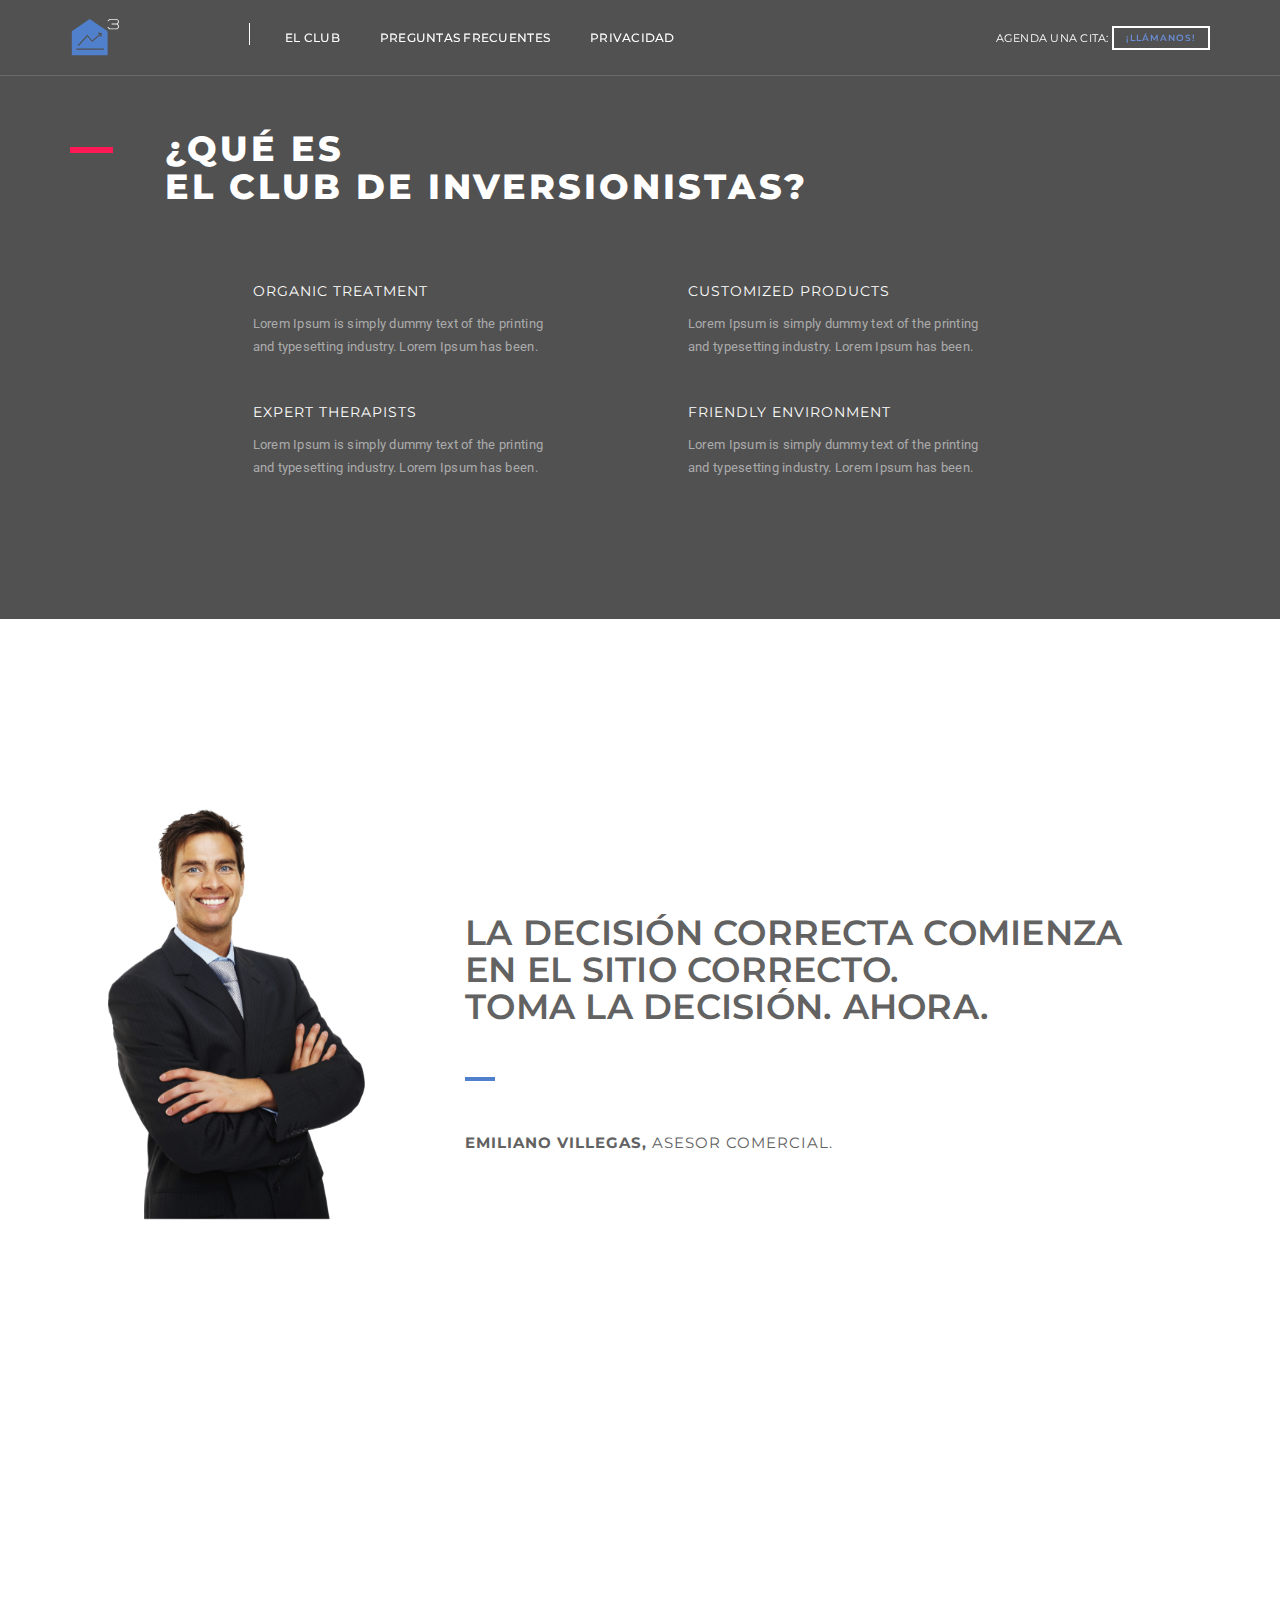
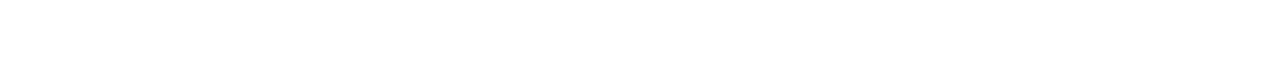
==== club/index.html @ 65cd44a8 "/club" ====
<!doctype html>
<html class="no-js" lang="es">
    <head>
        <!-- title -->
        <title>Inversiones al Cubo</title>
        <!-- description -->
        <meta name="description" content="">
        <!-- keywords -->
        <meta charset="utf-8">
        <meta name="author" content="guiberraMX">
        <meta name="viewport" content="width=device-width,initial-scale=1.0,maximum-scale=1" />
        <!-- favicon -->
        <link rel="shortcut icon" href="../images/favicon.png">
        <link rel="apple-touch-icon" href="../images/apple-touch-icon-57x57.png">
        <link rel="apple-touch-icon" sizes="72x72" href="../images/apple-touch-icon-72x72.png">
        <link rel="apple-touch-icon" sizes="114x114" href="../images/apple-touch-icon-114x114.png">
        <!-- animation -->
        <link rel="stylesheet" href="../css/animate.css" />
        <!-- bootstrap -->
        <link rel="stylesheet" href="../css/bootstrap.min.css" />
        <!-- et line icon --> 
        <link rel="stylesheet" href="../css/et-line-icons.css" />
        <!-- font-awesome icon -->
        <link rel="stylesheet" href="../css/font-awesome.min.css" />
        <!-- owl carousel -->
        <link rel="stylesheet" href="../css/owl.transitions.css" />
        <link rel="stylesheet" href="../css/owl.carousel.css" />
        <!-- magnific popup -->
        <link rel="stylesheet" href="../css/magnific-popup.css" />
        <!-- style -->
        <link rel="stylesheet" href="../css/style.css" />
        <!-- responsive css -->
        <link rel="stylesheet" href="../css/responsive.css" />
        <!--[if IE]>
            <script src="js/html5shiv.js"></script>
        <![endif]-->
    </head>
    <body  style="background-image:url('../images/restaurant-img7.jpg');">
        <!-- navigation -->
        <nav class="navbar no-margin-bottom alt-font">
            <div class="container navigation-menu">
                <div class="row">
                    <!-- Brand and toggle get grouped for better mobile display -->
                    <div class="col-lg-2 col-md-3 navbar-header">
                        <button type="button" class="navbar-toggle collapsed" data-toggle="collapse" data-target="#bs-example-navbar-collapse-1">
                            <span class="sr-only">Toggle navigation</span>
                            <span class="icon-bar"></span>
                            <span class="icon-bar"></span>
                            <span class="icon-bar"></span>
                        </button>
                        <a class="navbar-brand pix inner-link" href="#home"><img src="../images/icono.svg" width="33%" alt=""/></a>
                    </div>
                    <div class="col-lg-6 col-md-6 col-sm-9 collapse navbar-collapse" id="bs-example-navbar-collapse-1">
                        <ul class="nav navbar-nav">
                            
                            <li><a href="#menu" class="inner-link">El Club</a></li>
                            <li><a href="preguntas.html" class="inner-link">Preguntas frecuentes</a></li>
                            <li><a href="#chef" class="inner-link">Privacidad</a></li>
                           
                            
                        </ul>
                    </div>
                    <div class="col-lg-4 col-md-2 pull-right header-right text-right sm-display-none">
                        <span class="text-uppercase white-text text-small md-display-none">Agenda una cita:</span>
                        <a class="btn-small-white btn btn-very-small no-margin inner-link callme" href="#contact">¡Llámanos!</a>
                    </div>
                </div>
            </div>
        </nav>
        <!-- end navigation -->
        <!-- fix background image -->
         <section class="wow fadeIn fix-background fix-background-webkit" style="background-image:url('http://placehold.it/1920x1050');">
            <div class="opacity-full bg-dark-gray"></div>
            <div class="container position-relative">
                <div class="row">
                    <div class="col-md-12 col-sm-12 ">
                        <div class="slider-typography-option3">
                            <div class="col-md-1 no-padding">
                                <div class="bg-fast-pink separator-line-medium-thick no-margin-lr margin-thirty-five sm-margin-fifteen sm-no-margin-lr sm-no-margin-top"></div>
                            </div>
                            <div class="col-md-11 col-xs-12 no-padding">
                                <div class="clearfix margin-seven no-margin-top no-margin-lr"><span class="title-extra-large white-text font-weight-800 letter-spacing-3 alt-font text-uppercase xs-title-medium">¿Qué es <br>el club de inversionistas?</span></div>
                                <!-- why choose item -->
                                <div class="col-md-5 col-sm-6 col-xs-12 no-padding margin-five no-margin-lr white-text xs-margin-twenty-seven xs-no-margin-lr xs-no-margin-bottom xs-clear-both">
                                    <div class="col-md-2 col-sm-2 col-xs-3 no-padding-left margin-two no-margin-lr">
                                        <img src="images/spa-img22.png" alt=""/>
                                    </div>
                                    <div class="col-md-9 col-sm-9 col-xs-9 no-padding-right">
                                        <span class="text-medium alt-font text-uppercase margin-five no-margin-top no-margin-lr display-block letter-spacing-1">Organic Treatment</span>
                                        <p class="light-gray-text">Lorem Ipsum is simply dummy text of the printing and typesetting industry. Lorem Ipsum has been.</p>
                                    </div>
                                </div>
                                <!-- end why choose item -->
                                <!-- why choose item -->
                                <div class="col-md-5 col-sm-6 col-xs-12 no-padding margin-five no-margin-lr white-text xs-margin-nineteen xs-no-margin-lr xs-no-margin-bottom xs-clear-both">
                                    <div class="col-md-2 col-sm-2 col-xs-3 no-padding-left margin-two no-margin-lr">
                                        <img src="images/spa-img23.png" alt=""/>
                                    </div>
                                    <div class="col-md-9 col-sm-9 col-xs-9 no-padding-right">
                                        <span class="text-medium alt-font text-uppercase margin-five no-margin-top no-margin-lr display-block letter-spacing-1">Customized Products</span>
                                        <p class="light-gray-text">Lorem Ipsum is simply dummy text of the printing and typesetting industry. Lorem Ipsum has been.</p>
                                    </div>
                                </div>
                                <!-- end why choose item -->
                                <!-- why choose item -->
                                <div class="col-md-5 col-sm-6 col-xs-12 no-padding white-text xs-margin-nineteen xs-no-margin-lr xs-no-margin-bottom xs-clear-both">
                                    <div class="col-md-2 col-sm-2 col-xs-3 no-padding-left margin-two no-margin-lr">
                                        <img src="images/spa-img24.png" alt=""/>
                                    </div>
                                    <div class="col-md-9 col-sm-9 col-xs-9 no-padding-right">
                                        <span class="text-medium alt-font text-uppercase margin-five no-margin-top no-margin-lr display-block letter-spacing-1">Expert Therapists</span>
                                        <p class="light-gray-text">Lorem Ipsum is simply dummy text of the printing and typesetting industry. Lorem Ipsum has been.</p>
                                    </div>
                                </div>

                                <!-- end why choose item -->

                                <div class="col-md-5 col-sm-6 col-xs-12 no-padding white-text xs-clear-both xs-margin-nineteen xs-no-margin-lr xs-no-margin-bottom">
                                    <div class="col-md-2 col-sm-2 col-xs-3 no-padding-left margin-two no-margin-lr">
                                        <img src="images/spa-img25.png" alt=""/>
                                    </div>
                                    <div class="col-md-9 col-sm-9 col-xs-9 no-padding-right">
                                        <span class="text-medium alt-font text-uppercase margin-five no-margin-top no-margin-lr display-block letter-spacing-1">Friendly Environment</span>
                                        <p class="light-gray-text">Lorem Ipsum is simply dummy text of the printing and typesetting industry. Lorem Ipsum has been.</p>
                                    </div>
                                </div>
                                <!-- end why choose item -->
                            </div>
                        </div>
                    </div>
                </div>
            </div>
        </section>

<section id="about" >
            <div class="container sm-text-center">
                <!-- section title -->
              
                <!-- section title -->
                <!-- section text / image -->
                <div class="row margin-eight no-margin-lr">
                    <div class="col-md-4 col-sm-12"><img src="../images/dude.png" alt="" width="400px" /></div>
                    <div class="col-md-8 col-sm-12 margin-nineteen no-margin-lr sm-no-margin-bottom">
                        
                        <span class=" upp title-extra-large text-uppercase alt-font font-weight-600 display-block xs-title-medium">
                           La decisión correcta comienza <br>en el sitio correcto. <br>Toma la decisión. Ahora. 

                        </span>
                        <div class="separator-line-thick bg-deep-yellow no-margin-lr sm-margin-lr-auto sm-margin-seven"></div>
                        <span class="text-large text-uppercase display-block letter-spacing-1 margin-four no-margin-lr alt-font"><strong>Emiliano Villegas,</strong> Asesor Comercial.</span>
                        <p class="text-medium margin-fifteen no-margin-lr sm-width-100 sm-margin-seven xs-margin-seven xs-no-margin-lr">
                            
                        </p>
                      
                    </div>

                </div>
                <!-- end section text / image -->
            </div>
        </section>
        <!-- end about section -->

        <section class="wow fadeIn padding-twelve no-padding-lr">
            <div class="container xs-margin-nineteen xs-no-margin-lr">
                <div class="row">
                    <!-- counter item -->
                    <div class="col-md-3 col-sm-6 counter-style1 text-center border-right sm-margin-eleven sm-no-margin-lr sm-no-margin-top">
                        <span class="timer counter-number alt-font font-weight-500" data-to="780" data-speed="7000"></span>
                        <span class="text-small font-weight-200 letter-spacing-2 text-uppercase margin-one no-margin-lr display-block alt-font">Therapists</span>
                    </div>
                    <!-- end counter item -->
                    <!-- counter item -->
                    <div class="col-md-3 col-sm-6 counter-style1 text-center border-right sm-margin-eleven sm-no-margin-lr sm-no-margin-top sm-no-border">
                        <span class="timer counter-number alt-font font-weight-500" data-to="987" data-speed="7000"></span>
                        <span class="text-small font-weight-200 letter-spacing-2 text-uppercase margin-one no-margin-lr display-block alt-font">Procedures</span>
                    </div>
                    <!-- end counter item -->
                    <!-- counter item -->
                    <div class="col-md-3 col-sm-6 counter-style1 text-center border-right xs-margin-eleven xs-no-margin-lr xs-no-margin-top">
                        <span class="timer counter-number alt-font font-weight-500" data-to="350" data-speed="7000"></span>
                        <span class="text-small font-weight-200 letter-spacing-2 text-uppercase margin-one no-margin-lr display-block alt-font">Treatments</span>
                    </div>
                    <!-- end counter item -->
                    <!-- counter item -->
                    <div class="col-md-3 col-sm-6 counter-style1 text-center">
                        <span class="timer counter-number alt-font font-weight-500" data-to="166" data-speed="7000"></span>
                        <span class="text-small font-weight-200 letter-spacing-2 text-uppercase margin-one no-margin-lr display-block alt-font">Clients</span>
                    </div>
                    <!-- end counter item -->
                </div>
            </div>
        </section>

        <!-- footer -->
        <footer class="wow fadeIn cover-background" style="background: #1b1c1c;">
            <div class="opacity-light bg-dark-blue"></div>
            
            <!-- footer logo -->
            <div class="footer-bottom no-padding position-relative"  >
                <div class="container">
                    <div class="row border-top border-transperent-white-light padding-four no-padding-lr xs-padding-twenty-three xs-no-padding-lr">
                        <div class="col-md-12 col-sm-12 text-center margin-one no-margin-top no-margin-lr">
                            <a class="inner-link" href="#home"><img src="../images/icono.svg" alt="" width="100px" ></a>
                        </div>
                        <div class="col-md-12 col-sm-12 text-center">
                            <span class="text-small text-uppercase letter-spacing-1 light-gray-text">&COPY; Inversiones al cubo - Puebla, MX.</span>
                        </div>

                        <div class="col-md-12 col-sm-12 center-col text-center">

                            <a class="btn  button no-letter-spacing no-margin padding-one-half no-padding-tb no-padding-left" href="https://www.facebook.com/" target="_blank"><i class="fa fa-facebook"></i></a>

                            <a class="btn  button no-letter-spacing no-margin padding-one-half no-padding-tb no-padding-left" href="https://twitter.com/" target="_blank"><i class="fa fa-twitter"></i></a>

                            <a class="btn  button no-letter-spacing no-margin padding-one-half no-padding-tb no-padding-left" href="https://plus.google.com/" target="_blank"><i class="fa fa-youtube"></i></a>

                            <a class="btn  button no-letter-spacing no-margin padding-one-half no-padding-tb no-padding-left" href="https://plus.google.com/" target="_blank"><i class="fa fa-instagram"></i></a>

                        </div>


                    </div>
                </div>
            </div>
            <!-- end footer logo -->
        </footer>
        <!-- end footer -->
        <!-- scroll to top -->
        <a href="javascript:;" class="scrollToTop"><i class="fa fa-angle-up"></i></a>
        <!-- end scroll to top -->
        <!-- javascript libraries -->
        <script type="text/javascript" src="../js/jquery.min.js"></script>
        <script type="text/javascript" src="../js/modernizr.js"></script>
        <script type="text/javascript" src="../js/bootstrap.min.js"></script>
        <script type="text/javascript" src="../js/jquery.easing.1.3.js"></script>
        <script type="text/javascript" src="../js/skrollr.min.js"></script>
        <script type="text/javascript" src="../js/smooth-scroll.js"></script>
        <script type="text/javascript" src="../js/jquery.appear.js"></script>
        <!-- menu navigation -->
        <script type="text/javascript" src="../js/jquery.nav.js"></script>
        <!-- animation -->
        <script type="text/javascript" src="../js/wow.min.js"></script>
        <!-- page scroll -->
        <script type="text/javascript" src="../js/page-scroll.js"></script>
        <!-- owl carousel -->
        <script type="text/javascript" src="../js/owl.carousel.min.js"></script>
        <!-- counter -->
        <script type="text/javascript" src="../js/jquery.countTo.js"></script>
        <!-- parallax -->
        <script type="text/javascript" src="../js/jquery.parallax-1.1.3.js"></script>
        <!-- magnific popup -->
        <script type="text/javascript" src="../js/jquery.magnific-popup.min.js"></script>
        <!-- portfolio with shorting tab -->
        <script type="text/javascript" src="../js/isotope.pkgd.min.js"></script>
        <!-- images loaded -->
        <script type="text/javascript" src="../js/imagesloaded.pkgd.min.js"></script>
        <!-- pull menu -->
        <script type="text/javascript" src="../js/classie.js"></script>
        <!-- counter  -->
        <script type="text/javascript" src="../js/counter.js"></script>
        <!-- fit video  -->
        <script type="text/javascript" src="../js/jquery.fitvids.js"></script>
        <!-- setting -->
        <script type="text/javascript" src="../js/main.js"></script>
    </body>
</html>
---- css/et-line-icons.css ----
@font-face {
	font-family: 'et-line';
	src:url('../fonts/et-line.eot');
	src:url('../fonts/et-line.eot?#iefix') format('embedded-opentype'),
		url('../fonts/et-line.woff') format('woff'),
		url('../fonts/et-line.ttf') format('truetype'),
		url('../fonts/et-line.svg#et-line') format('svg');
	font-weight: normal;
	font-style: normal;
}

/* Use the following CSS code if you want to use data attributes for inserting your icons */
[data-icon]:before {
	font-family: 'et-line';
	content: attr(data-icon);
	speak: none;
	font-weight: normal;
	font-variant: normal;
	text-transform: none;
	line-height: 1;
	-webkit-font-smoothing: antialiased;
	-moz-osx-font-smoothing: grayscale;
	display:inline-block;
}

/* Use the following CSS code if you want to have a class per icon */
/*
Instead of a list of all class selectors,
you can use the generic selector below, but it's slower:
[class*="icon-"] {
*/
.icon-mobile, .icon-laptop, .icon-desktop, .icon-tablet, .icon-phone, .icon-document, .icon-documents, .icon-search, .icon-clipboard, .icon-newspaper, .icon-notebook, .icon-book-open, .icon-browser, .icon-calendar, .icon-presentation, .icon-picture, .icon-pictures, .icon-video, .icon-camera, .icon-printer, .icon-toolbox, .icon-briefcase, .icon-wallet, .icon-gift, .icon-bargraph, .icon-grid, .icon-expand, .icon-focus, .icon-edit, .icon-adjustments, .icon-ribbon, .icon-hourglass, .icon-lock, .icon-megaphone, .icon-shield, .icon-trophy, .icon-flag, .icon-map, .icon-puzzle, .icon-basket, .icon-envelope, .icon-streetsign, .icon-telescope, .icon-gears, .icon-key, .icon-paperclip, .icon-attachment, .icon-pricetags, .icon-lightbulb, .icon-layers, .icon-pencil, .icon-tools, .icon-tools-2, .icon-scissors, .icon-paintbrush, .icon-magnifying-glass, .icon-circle-compass, .icon-linegraph, .icon-mic, .icon-strategy, .icon-beaker, .icon-caution, .icon-recycle, .icon-anchor, .icon-profile-male, .icon-profile-female, .icon-bike, .icon-wine, .icon-hotairballoon, .icon-globe, .icon-genius, .icon-map-pin, .icon-dial, .icon-chat, .icon-heart, .icon-cloud, .icon-upload, .icon-download, .icon-target, .icon-hazardous, .icon-piechart, .icon-speedometer, .icon-global, .icon-compass, .icon-lifesaver, .icon-clock, .icon-aperture, .icon-quote, .icon-scope, .icon-alarmclock, .icon-refresh, .icon-happy, .icon-sad, .icon-facebook, .icon-twitter, .icon-googleplus, .icon-rss, .icon-tumblr, .icon-linkedin, .icon-dribbble {
	font-family: 'et-line';
	speak: none;
	font-style: normal;
	font-weight: normal;
	font-variant: normal;
	text-transform: none;
	line-height: 1.1;
	-webkit-font-smoothing: antialiased;
	-moz-osx-font-smoothing: grayscale;
	display:inline-block;
}
.icon-mobile:before {
	content: "\e000";
}
.icon-laptop:before {
	content: "\e001";
}
.icon-desktop:before {
	content: "\e002";
}
.icon-tablet:before {
	content: "\e003";
}
.icon-phone:before {
	content: "\e004";
}
.icon-document:before {
	content: "\e005";
}
.icon-documents:before {
	content: "\e006";
}
.icon-search:before {
	content: "\e007";
}
.icon-clipboard:before {
	content: "\e008";
}
.icon-newspaper:before {
	content: "\e009";
}
.icon-notebook:before {
	content: "\e00a";
}
.icon-book-open:before {
	content: "\e00b";
}
.icon-browser:before {
	content: "\e00c";
}
.icon-calendar:before {
	content: "\e00d";
}
.icon-presentation:before {
	content: "\e00e";
}
.icon-picture:before {
	content: "\e00f";
}
.icon-pictures:before {
	content: "\e010";
}
.icon-video:before {
	content: "\e011";
}
.icon-camera:before {
	content: "\e012";
}
.icon-printer:before {
	content: "\e013";
}
.icon-toolbox:before {
	content: "\e014";
}
.icon-briefcase:before {
	content: "\e015";
}
.icon-wallet:before {
	content: "\e016";
}
.icon-gift:before {
	content: "\e017";
}
.icon-bargraph:before {
	content: "\e018";
}
.icon-grid:before {
	content: "\e019";
}
.icon-expand:before {
	content: "\e01a";
}
.icon-focus:before {
	content: "\e01b";
}
.icon-edit:before {
	content: "\e01c";
}
.icon-adjustments:before {
	content: "\e01d";
}
.icon-ribbon:before {
	content: "\e01e";
}
.icon-hourglass:before {
	content: "\e01f";
}
.icon-lock:before {
	content: "\e020";
}
.icon-megaphone:before {
	content: "\e021";
}
.icon-shield:before {
	content: "\e022";
}
.icon-trophy:before {
	content: "\e023";
}
.icon-flag:before {
	content: "\e024";
}
.icon-map:before {
	content: "\e025";
}
.icon-puzzle:before {
	content: "\e026";
}
.icon-basket:before {
	content: "\e027";
}
.icon-envelope:before {
	content: "\e028";
}
.icon-streetsign:before {
	content: "\e029";
}
.icon-telescope:before {
	content: "\e02a";
}
.icon-gears:before {
	content: "\e02b";
}
.icon-key:before {
	content: "\e02c";
}
.icon-paperclip:before {
	content: "\e02d";
}
.icon-attachment:before {
	content: "\e02e";
}
.icon-pricetags:before {
	content: "\e02f";
}
.icon-lightbulb:before {
	content: "\e030";
}
.icon-layers:before {
	content: "\e031";
}
.icon-pencil:before {
	content: "\e032";
}
.icon-tools:before {
	content: "\e033";
}
.icon-tools-2:before {
	content: "\e034";
}
.icon-scissors:before {
	content: "\e035";
}
.icon-paintbrush:before {
	content: "\e036";
}
.icon-magnifying-glass:before {
	content: "\e037";
}
.icon-circle-compass:before {
	content: "\e038";
}
.icon-linegraph:before {
	content: "\e039";
}
.icon-mic:before {
	content: "\e03a";
}
.icon-strategy:before {
	content: "\e03b";
}
.icon-beaker:before {
	content: "\e03c";
}
.icon-caution:before {
	content: "\e03d";
}
.icon-recycle:before {
	content: "\e03e";
}
.icon-anchor:before {
	content: "\e03f";
}
.icon-profile-male:before {
	content: "\e040";
}
.icon-profile-female:before {
	content: "\e041";
}
.icon-bike:before {
	content: "\e042";
}
.icon-wine:before {
	content: "\e043";
}
.icon-hotairballoon:before {
	content: "\e044";
}
.icon-globe:before {
	content: "\e045";
}
.icon-genius:before {
	content: "\e046";
}
.icon-map-pin:before {
	content: "\e047";
}
.icon-dial:before {
	content: "\e048";
}
.icon-chat:before {
	content: "\e049";
}
.icon-heart:before {
	content: "\e04a";
}
.icon-cloud:before {
	content: "\e04b";
}
.icon-upload:before {
	content: "\e04c";
}
.icon-download:before {
	content: "\e04d";
}
.icon-target:before {
	content: "\e04e";
}
.icon-hazardous:before {
	content: "\e04f";
}
.icon-piechart:before {
	content: "\e050";
}
.icon-speedometer:before {
	content: "\e051";
}
.icon-global:before {
	content: "\e052";
}
.icon-compass:before {
	content: "\e053";
}
.icon-lifesaver:before {
	content: "\e054";
}
.icon-clock:before {
	content: "\e055";
}
.icon-aperture:before {
	content: "\e056";
}
.icon-quote:before {
	content: "\e057";
}
.icon-scope:before {
	content: "\e058";
}
.icon-alarmclock:before {
	content: "\e059";
}
.icon-refresh:before {
	content: "\e05a";
}
.icon-happy:before {
	content: "\e05b";
}
.icon-sad:before {
	content: "\e05c";
}
.icon-facebook:before {
	content: "\e05d";
}
.icon-twitter:before {
	content: "\e05e";
}
.icon-googleplus:before {
	content: "\e05f";
}
.icon-rss:before {
	content: "\e060";
}
.icon-tumblr:before {
	content: "\e061";
}
.icon-linkedin:before {
	content: "\e062";
}
.icon-dribbble:before {
	content: "\e063";
}
---- css/style.css ----
@charset "utf-8";

/* ----------------------------------

Name: style.css
Version: 1.0

----------------------------------

Table of contents
        
    01. Google font
    02. Reset
    03. Typography
    04. Icon
    05. Background color
    06. Background image
    07. Custom
    08. Border
    09. Owl carousel
    10. Navigation
    11. Slider and parallax typography
    12. Counter
    13. Portfolio
    14. Tab
    15. List
    16. Progress bar
    17. Testimonial
    18. Team
    19. Blog
    20. Form controls
    21. Features box
    22. Accordion and toggle
    23. Quote
    24. Alert
    25. Video and sound
    26. Footer
    27. Agency demo
    28. Restaurant demo
    29. Travel demo
    30. Spa demo
    31. Event demo
    32. Photography demo
    33. Personal demo
    34. Architecture demo
    35. Spa demo
    36. Wedding demo
    37. Tattoo demo
    38. Blog listing
    39. Coming soon
    40. Elements

*/

/* ===================================
    Google font
====================================== */

@import url(http://fonts.googleapis.com/css?family=Roboto:400,100,300,500,700,900);
@import url(http://fonts.googleapis.com/css?family=Montserrat:400,700);

/* ===================================
    Reset
====================================== */

body{ font-family: 'Roboto', sans-serif; -webkit-font-smoothing: antialiased;  font-smoothing: antialiased; font-size:13px; color:#626262; line-height:23px; letter-spacing: 0.02em }
a, a:active{ color: #626262; text-decoration: none; }
a:hover, a:focus{ color: #272727;  text-decoration: none}
a:focus {outline: none !important; }
img { -webkit-backface-visibility: hidden; max-width:100%; height:auto; }
video { background-size: cover; display: table-cell; vertical-align: middle; width: 100%; }
ul{ margin: 0px; padding:0px; }
input, textarea, select{ border: 1px solid #dfdfdf; letter-spacing: 1px; font-size: 11px;  padding: 8px 15px; width: 100%; margin: 0 0 20px 0; max-width: 100%; resize: none;}
input[type="submit"] { width: auto}
input[type="button"], input[type="text"], input[type="email"], input[type="search"], input[type="password"], textarea, input[type="submit"] { -webkit-appearance: none;  border-radius: 0; }
input:focus, textarea:focus{ border: 1px solid #989898; outline: none; }
input[type="submit"]:focus { border:none !important}
select::-ms-expand{ display:none;}
iframe { border: 0;}
ul { list-style: none outside none; }
ul, ol, dl {list-style-position: outside;}
* { transition-timing-function: ease-in-out; -moz-transition-timing-function: ease-in-out; -webkit-transition-timing-function: ease-in-out; -o-transition-timing-function: ease-in-out; transition-duration: .2s; -moz-transition-duration: .2s; -webkit-transition-duration: .2s; -o-transition-duration: .2s; }
::selection { color: #000; background:#dcdcdc; }
::-moz-selection { color:#000; background:#dcdcdc; }
::-webkit-input-placeholder { color: #999; text-overflow: ellipsis; }
:-moz-placeholder { color: #999 !important; text-overflow: ellipsis; opacity:1; }
::-moz-placeholder { color: #999 !important; text-overflow: ellipsis; opacity:1; } 
:-ms-input-placeholder { color: #999 !important; text-overflow: ellipsis; opacity:1; }
::-webkit-scrollbar { width:12px }
::-webkit-scrollbar-track { -webkit-box-shadow:inset 0 0 6px rgba(0,0,0,.3); -moz-box-shadow:inset 0 0 6px rgba(0,0,0,.3); box-shadow:inset 0 0 6px rgba(0,0,0,.3); }
::-webkit-scrollbar-thumb { background:rgba(210,210,210,.8); -webkit-box-shadow:inset 0 0 6px rgba(0,0,0,.5); -moz-box-shadow:inset 0 0 6px rgba(0,0,0,.5); box-shadow:inset 0 0 6px rgba(0,0,0,.5); }
::-webkit-scrollbar-thumb:window-inactive { background:rgba(210,210,210,.4) }
.animated { -moz-transition-duration: 0s !important;  }

/* ===================================
    Typography
====================================== */

/* heading */
h1, h2, h3, h4, h5, h6 { text-transform: uppercase; margin:0; padding:0; color: #000; }
h1 { font-size:45px; line-height: 45px; line-height: 50px}
h2 { font-size:40px; line-height:45px}
h3 { font-size:35px; line-height:40px}
h4 { font-size:25px; line-height:30px}
h5 { font-size:20px; line-height:25px}
h6 { font-size:18px; line-height:23px}
.title-thick-underline {border-bottom:6px solid #000; padding: 0 0 15px 0}
.title-underline {border-bottom:2px solid #fff; padding: 0 0 5px 0}
.title-sideline {padding:0;}
.title-sideline:before { border-bottom: 4px solid #ef106e; content: ""; left: -15px; position: absolute; top: 15px; width: 12px; }

/* section title */
.section-title{ text-transform: uppercase; font-weight: 700; font-size: 20px; letter-spacing: 2px; padding: 0 0 100px 0;}
.tab-content .section-title { border: medium none; font-size: 40px; font-weight: 100; text-transform: none; margin:2% 0 0; padding:0}
h1.big { color:#ffffff; font-size:65px; font-weight:600; line-height:76px; margin-bottom:0px;}
h1.big span { font-weight:300;}
h1.page-title { margin:95px auto 0; width: 100%; }



#breakfast{
    background-image: url(../images/p1.jpg) !important;
}

#roi{
    background-image: url(../images/featin-bg.png) !important;
}

#dinner{
    background-image: url(../images/bf_right.png) !important;
}

.callme{
    color: #6A8DD3 !important;
}


#about{
    margin-bottom: -333px !important;
}

.pix{
    margin-top: -8px !important;
}


.bobody {
    
  background-color: #222;
}

.deep-yellow-text33{
    color: #4A64A0 !important;
}





/* different text size */
.text-extra-small { font-size:10px !important; line-height:15px!important;}
.text-small { font-size:11px !important; line-height:20px!important; display: inline-block !important}
.text-medium{ font-size:14px !important; line-height:24px !important;}
.text-large { font-size: 15px !important; line-height: 22px !important; }
.text-extra-large { font-size: 18px !important; line-height: 27px !important;  }
.title-small{ font-size:20px !important; line-height:30px !important;}
.title-medium{ font-size:24px !important; line-height:28px !important;}
.title-large{ font-size:28px !important; line-height:34px !important;}
.title-extra-large{ font-size:35px !important; line-height:37px !important;}
.title-extra-large-2{ font-size:45px !important; line-height:45px !important;}
.title-extra-large-3{ font-size:50px !important; line-height:50px !important;}
.title-extra-large-4{ font-size:70px !important; line-height:70px !important;}
.title-extra-large-5{ font-size:80px !important; line-height:50px !important;}
.title-big { font-size: 100px !important; line-height:100px !important;}
.title-big2 { font-size: 125px !important; line-height:125px !important;}
.title-big3 { font-size: 150px !important; line-height:150px !important;}

/* text color */
.white-text{ color:#FFF !important}
.magenta-text{ color:#d94378 !important}
.orange-text{ color:#ff513b !important}
.deep-orange-text{ color:#d66e4a !important}
.deep-red-text{ color:#e75e50 !important}
.black-text{ color:#000 !important}
.yellow-text{ color:#fdd947 !important}
.fast-yellow-text{ color:#fdd947 !important}
.deep-red-text{ color:#b30000 !important}
.medium-gray-text{ color: #929292 !important}
.light-gray-text{ color: #ababab !important}
.light-gray-text2{ color: #c5c5c5 !important}
.deep-gray-text { color: #404040 !important; }
.deep-light-gray-text { color: #878787 !important; }
.gray-text {  color:#626262 !important}
.dark-gray-text { color:#373737 !important}
.brown-text {color: #4A64A0 !important}
.deep-yellow-text {color: #e6ca2f !important}
.dark-blue-text {color: #1e2126 !important}
.fast-pink-text { color:#ff1a56 !important}
.fast-pink-text-dark { color:#ef106e !important}
.transparent-blue-text{ color: rgba(0,239,255,.5) !important}
.transparent-green-text{ color: rgba(0,255,151,.5) !important}
.fast-green-text{ color: #85eea5 !important}
.crimson-red-text { color: #e31d3b !important}
.deep-green-text { color: #1acd7b !important; }
.deep-green-dark2-text{color: #6ad5a7 !important;}
.deep-blue-text { color: #2283d4 !important; }
.turquoise-blue-text {color: #85d4c0 !important;}
.deep-pink-dark-text { color:#e15276 !important}
a.light-gray-text:hover { color: #7f7f7f !important}

/* letter spacing */
.no-letter-spacing { letter-spacing: 0px !important}
.letter-spacing-1 { letter-spacing:1px !important}
.letter-spacing-2 { letter-spacing:2px !important}
.letter-spacing-3 { letter-spacing:3px !important}
.letter-spacing-4 { letter-spacing:4px !important}
.letter-spacing-5 { letter-spacing:5px !important}
.letter-spacing-6 { letter-spacing:6px !important}
.letter-spacing-7 { letter-spacing:7px !important}
.letter-spacing-8 { letter-spacing:8px !important}
.letter-spacing-9 { letter-spacing:9px !important}
.letter-spacing-10 { letter-spacing:10px !important}

/* font weight */
.font-weight-100 { font-weight:100 !important}
.font-weight-400 { font-weight:400 !important}
.font-weight-600 { font-weight:600 !important}
.font-weight-700 { font-weight:700 !important}
.font-weight-800 { font-weight:800 !important}

/* text property */
.text-transform-unset { text-transform:unset !important}
.text-decoration-underline { text-decoration:underline !important; }
.word-wrap { word-wrap: break-word}
.text-transform-none {text-transform:none !important}
.line-height-unset {line-height: unset !important}
.line-height-none {line-height: 0 !important}
.text-decoration-line-through {text-decoration:line-through !important;}
.title-line-through {padding: 0 15px}

/* line height */
.line-height-18 {line-height: 18px !important}
.line-height-20 {line-height: 20px !important}

/* typography */
.first-letter{color: #000; float: left; font-size: 50px; left: 0; line-height: 1; margin: 0 20px 10px 0; position: relative; top: 4px;}
.first-letter-block { background-color: #000; color: #fff; font-weight: 600; padding: 10px;}
.first-letter-block-round { border: 3px solid #000; border-radius: 5px; font-size: 35px; font-weight: 600; padding: 8px 10px;}
.first-letter-light {background: #888888 none repeat scroll 0 0; border-radius: 5px; color: #fff; font-size: 45px; font-weight: 600; padding: 10px 12px;}
.first-letter-highlight { border-bottom: 2px solid #c7c7c7; color: #e6af2a; font-size: 45px; line-height: 60px; margin: 0 20px;}
.first-letter-round {background-color: #e6af2a; border-radius: 50%; color: #fff; font-size: 30px; padding: 15px;}

/* font family */
.alt-font {font-family: 'Montserrat', sans-serif !important;}
.main-font {font-family: 'Roboto', sans-serif !important;}

/* ===================================
    Icon
====================================== */

/* icon size */
i { color: #9a9a9a; margin:0}
.icon-extra-large {font-size:60px !important;}
.icon-large {font-size:50px !important;}
.icon-medium { font-size:40px !important; margin-bottom: 15px !important; }
.icon-small { font-size:25px !important;}
.icon-extra-small { font-size:18px !important;}

/* social icon */
.social-icon .fa { text-align: center; display: table-cell; vertical-align: middle; width: 30px; height: 30px !important; line-height: 1; font-size: 14px; -webkit-transition: all 0.4s ease; transition: all 0.4s ease; color: #fff; background: none; }
.social-icon a:hover .fa { opacity:.6} 
.social-icon .fa-pinterest { background-color: #cb2027; }
.social-icon .fa-rss  { background-color: #f26522; }
.social-icon .fa-facebook  { background-color: #3b5998; }
.social-icon .fa-twitter  { background-color: #00aced; }
.social-icon .fa-flickr  { background-color: #ff0084; }
.social-icon .fa-dribbble  { background-color: #ea4c89; }
.social-icon .fa-behance  { background-color: #42a9fb; }
.social-icon .fa-linkedin  { background-color: #007bb6; }
.social-icon .fa-vimeo-square  { background-color: #aad450; }
.social-icon .fa-youtube  { background-color: #bb0000; }
.social-icon .fa-tumblr  { background-color: #32506d; }
.social-icon .fa-github-alt  { background-color: #333333; }
.social-icon .fa-google-plus  { background-color: #dd4b39; }
.social-icon .fa-instagram  { background-color: #517fa4; }
.social-icon .fa-soundcloud  { background-color: #f80; }

.social-icon-large {margin-right: 20px;}
.social-icon:hover .fa{opacity: 0.8;}
.social-icon-large .fa {background: transparent none repeat scroll 0 0; color: #000; display: table-cell; font-size: 25px; height: 60px !important; line-height: 1; text-align: center; transition: all 0.4s ease 0s; vertical-align: middle; width: 60px;}
.social-icon-large:hover .fa-facebook{background-color: #3b5998; color: #fff}
.social-icon-large:hover .fa-twitter{background-color: #00aced; color: #fff}
.social-icon-large:hover .fa-google-plus{background-color: #dd4b39; color: #fff}
.social-icon-large:hover .fa-tumblr{background-color: #32506d; color: #fff}
.social-icon-large:hover .fa-rss{background-color: #f26522; color: #fff}
.social-icon-large:hover .fa-behance{background-color: #42a9fb; color: #fff}
.social-icon-large:hover .fa-instagram{background-color: #517fa4; color: #fff}
.social-icon-large:hover .fa-github-alt{background-color: #333333; color: #fff}

/* icon style */
.icon-box i { margin:0 30px}
.i-large-box{ width:100px; height:100px; line-height:98px; text-align:center; font-size:40px}
.i-medium-box{ width:80px; height:80px; line-height:80px; text-align:center; font-size:30px;}
.i-small-box{ width:60px; height:60px; line-height:60px; text-align:center; font-size:22px}
.i-extra-small-box{ width:40px; height:40px; line-height:40px; text-align:center; font-size:15px}
.i-plain { color:#737373; background-color: transparent !important;}
.i-plain:hover { color:#fff; background-color: #737373!important; -webkit-transform: scale(1.2); -moz-transform: scale(1.2); -o-transform: scale(1.2); -ms-transform: scale(1.2); transform: scale(1.2);}
.i-rounded  { border-radius: 3px; background-color: #000; color:#fff; border:1px solid rgba(0,0,0,0.15);}
.i-rounded:hover { background-color: #fff; color:#9a9a9a; border:1px solid rgba(0,0,0,0.15);}
.i-bordered { border:1px solid rgba(0,0,0,0.15); background-color: transparent !important; color:#9a9a9a}
.i-bordered:hover { background-color: #000 !important; color: #fff}
.i-circled  { border-radius: 50%;}
.i-light { background-color: #fff !important; box-shadow: 0 0 10px rgba(0, 0, 0, .08) inset; color:#9a9a9a; text-shadow: 1px 1px 1px #fff; }
.i-light:hover { background-color: #fff !important; box-shadow: 0 0 30px rgba(0, 0, 0, .15) inset !important; color: #444; text-shadow:none }
.i-3d { box-shadow: 0 0 3px rgba(0, 0, 0, .1); color:#9a9a9a !important;  background-color: #fff; color:#000}
.i-3d:hover {box-shadow: 0 0 4px rgba(0, 0, 0, .3);}
.i-3d-border { border-bottom:3px solid rgba(0,0,0,0.15) !important; color:#fff; text-shadow: 1px 1px 1px rgba(0, 0, 0, 0.3)}
.i-3d-border:hover { border-bottom:3px solid rgba(0,0,0,0.30) !important; color:#fff; -webkit-transform: scale(1.2); -moz-transform: scale(1.2); -o-transform: scale(1.2); -ms-transform: scale(1.2); transform: scale(1.2); }

.glyphs .box1 {    border: 1px solid #e5e5e5; display: block; float: left; font-size: 13px; margin: -1px 0 0 -1px; padding: 0; width: 33.33%; padding: 20px; text-align: left}
.glyphs .box1 span { font-size: 30px; vertical-align: middle; width: 50px;}

.fa-examples div { border: 1px solid #e5e5e5; font-size: 13px; margin: -1px 0 0 -1px; padding: 15px 0 15px 15px; color: #868686; }
.fa-examples div:hover { background-color: #fafafa}
.fa-examples i {color:#555555; font-size:14px; letter-spacing: 0; margin-right: 5px;}
.fa-examples span {margin-left: 6px;  display: none }

.social-btn-area{padding: 80px 0;}
.button-3d { border-bottom: 2px solid rgba(0, 0, 0, 0.2) !important;}

/* ===================================
    Background color
====================================== */

.bg-white{ background: #fff !important;}
.bg-white-transparent{ background: rgba(255,255,255,.3) !important}
.bg-yellow{ background: #e6af2a !important; }
.bg-deep-yellow{ background: #5080CC !important; }
.bg-golden-yellow{ background: #ffd800 !important; }
.bg-fast-yellow{ background: #fdd947 !important; }
.bg-dark-gray{ background: #252525 !important; }
.bg-mid-gray{ background: #d4d4d4 !important; }
.bg-mid-gray2{ background: #b2b2b2 !important; }
.bg-mid-gray3{ background: #e2e2e2 !important; }
.bg-black{ background: #000000 !important; }
.bg-gray { background-color: #f6f6f6 !important;}
.bg-yellow-ochre { background-color: #997546 !important;}
.bg-deep-brown{ background-color: #544441 !important;}
.bg-transparent { background:transparent !important}
.bg-orange { background:#c24742 !important;}
.bg-fast-orange { background:#ff513b !important;}
.bg-pink { background:#c2345f !important}
.bg-deep-red { background:#dc3535 !important}
.bg-deep-pink { background:#e53878 !important}
.bg-light-pink { background:#dc378e !important}
.bg-fast-pink { background:#ff1a56 !important}
.bg-fast-pink-dark { background:#ef106e !important}
.bg-magenta { background:#d94378 !important }
.bg-light-yellow {background:#f8f7f5 !important}
.bg-dark-green{ background:#60a532 !important;}
.bg-dark-blue { background:#1e2126 !important;}
.bg-deep-blue2 {background:#131d43 !important; }
.bg-deep-blue3 {background:#1d2127 !important; }
.bg-deep-blue-dark{background:#1d6cae !important;}
.bg-violet { background:#6c407e !important}
.bg-light-gray { background: #f7f7f7 !important; }
.bg-brown {background: #614c45 !important}
.bg-deep-orange {background: #d66e4a !important}
.bg-transparent-blue { background: rgba(0,239,255,.5) !important}
.bg-transparent-green{ background: rgba(0,255,151,.5) !important}
.bg-fast-green{ background: #00ff97 !important}
.bg-fast-blue { background: #00efff !important}
.bg-fast-blue-green-gradiant { background: #00efff; background: -moz-linear-gradient(-45deg, #00efff 0%, #00ff97 100%); background: -webkit-gradient(linear, left top, right bottom, color-stop(0%,#00efff), color-stop(100%,#00ff97)); background: -webkit-linear-gradient(-45deg, #00efff 0%,#00ff97 100%); background: -o-linear-gradient(-45deg, #00efff 0%,#00ff97 100%); background: -ms-linear-gradient(-45deg, #00efff 0%,#00ff97 100%); background: linear-gradient(135deg, #00efff 0%,#00ff97 100%); filter: progid:DXImageTransform.Microsoft.gradient( startColorstr='#00efff', endColorstr='#00ff97',GradientType=1 ); }
.bg-crimson-red { background: #e31d3b !important}
.bg-deep-green {background: #1acd7b !important; }
.bg-deep-green2{background: #7ebaa1 !important;}
.bg-deep-green-dark{background: #04b966 !important;}
.bg-deep-green-dark2{background: #6ad5a7 !important;}
.bg-deep-green-dark3{background: #62a486 !important;}
.bg-deep-blue {background: #2283d4 !important; }
.bg-transparent-deep-blue{ background: rgba(17,116,198,.9) !important}
.bg-turquoise-blue {background: #93e4cf !important;}
.bg-deep-pink-dark { background:#e15276 !important}

/* opacity */
.opacity-light{ position: absolute; height: 100%; width: 100%; opacity: 0.5; z-index: 1; top:0; left: 0 }
.opacity-medium{ position: absolute; height: 100%; width: 100%; opacity: 0.3; z-index: 1; top:0; left: 0 }
.opacity-full{ position: absolute; height: 100%; width: 100%; opacity: 0.8; z-index: 1; top:0; left: 0 }
.opacity-full-dark{ position: absolute; height: 100%; width: 100%; opacity: 0.9; z-index: 1; top:0; left: 0 }

/* section height  */
.one-fourth-screen {min-height: 800px}

/* scroll down */
.scroll-down{ bottom: 50px; position: absolute; text-align: center; width: 100%; z-index: 10}
.scroll-down a i { background: #fff; border-radius: 2px; font-size: 17px; padding: 2px 6px; color: #000; }
.scroll-down a i:hover { background:#000; color: #fff  }

.scroll-down-light{ bottom: 50px; position: absolute; text-align: center; width: 100%; z-index: 10}
.scroll-down-light a i { font-size: 35px; padding: 2px 6px; color: rgba(255,255,255,.4); }
.scroll-down-light a i:hover { color: #fff }

/* scroll top */
.scrollToTop { display: none; font-weight: bold; height: auto; padding: 0; position: fixed; right: 35px; text-align: center; text-decoration: none; top: 94%; width: auto; background-color: #000; z-index: 555; border-radius:2px; }
.scrollToTop i { font-size: 18px; margin: 0 6px; color: #fff; }
.scrollToTop:hover { opacity: 0.5; }
.scrollToTop:hover i { position: relative; }

/* ===================================
    Background image
====================================== */

.parallax-fix{ position: relative; background-size: cover !important; overflow: hidden; background-position: center center; background-repeat: no-repeat !important; transition-duration: .2s; -moz-transition-duration: .2s; -webkit-transition-duration: .2s; -o-transition-duration: .2s; transition-timing-function: ease-in; -moz-transition-timing-function: ease-in; -webkit-transition-timing-function: ease-in; -o-transition-timing-function: ease-in; background-attachment: fixed !important }
.fix-background{ position: relative;  background-size: cover !important; -webkit-animation-duration: 0s;  -webkit-animation-fill-mode: none; overflow: hidden; background-position: center center; background-repeat: no-repeat !important; background-attachment: fixed !important}
.cover-background{ position: relative; background-size: cover !important; overflow: hidden; background-position: center center !important; background-repeat: no-repeat !important;}
.background-size-inherit {background-size: inherit !important}
.background-attachment-inherit {background-attachment: inherit !important}
.background-position-left {background-position: left center !important;}
.background-position-right {background-position: right center !important;}
.background-position-top {background-position: right top !important;}

/* ===================================
    Custom
====================================== */

.center-col{ float:none !important; margin-left:auto !important; margin-right:auto !important}

/* separator */
.separator-line-full { height: 1px; margin: 0 auto; width: 100%;}
.separator-line { height: 2px; margin: 0 auto; width: 30px; margin:7% auto}
.separator-line-thick { height: 4px; margin: 0 auto; width: 30px; margin:7% auto}
.separator-line-thick-full { height: 4px; margin: 0 auto; width: 100%; margin:7% auto}
.separator-line-thick-long { height: 3px; margin: 0 auto; width: 80px; margin:7% auto}
.separator-line-medium-thick { height: 6px; margin: 0 auto; width: 45%; margin:7% auto}
.separator-line-extra-thick { height: 8px; margin: 0 auto; width: 50%; margin:7% auto}
.separator-line-vertical { width:7px; height:80px; background-color:#fff; float:left; margin-right:90px;}
.thin-separator-line { height: 1px; width: 30px; margin:7% auto}
.vertical-separator { height:25px; width:25px; border-left:1px solid #000}
.wide-separator-line { height: 1px;  background-color:#e5e5e5; margin:5% 15px;}
.title-separator-line { display: inline-block; height: 3px; margin-right: 5px; width: 11px; }
.divider-line {height: 1px; margin: 0 auto; width: 100%; background: rgba(0,0,0,.1);}

/* margin */
.margin-one-half{margin:0.5% !important}
.margin-one{margin:1% !important}
.margin-two{margin:1.5% !important}
.margin-three{margin:2% !important}
.margin-four{margin:2.5% !important}
.margin-five{margin:3% !important}
.margin-six{margin:3.5% !important}
.margin-seven{margin:4% !important}
.margin-eight {margin:4.5% !important}
.margin-nine {margin:5% !important}
.margin-ten{ margin:5.5% !important}
.margin-eleven{ margin:6% !important}
.margin-twelve{ margin:6.5% !important}
.margin-thirteen{ margin:7% !important}
.margin-fourteen{ margin:7.5% !important}
.margin-fifteen{ margin:8% !important}
.margin-sixteen{ margin:8.5% !important}
.margin-seventeen{ margin:9% !important}
.margin-eighteen{ margin:9.5% !important}
.margin-nineteen{ margin:10% !important}
.margin-twenty{ margin:10.5% !important}
.margin-twenty-one{ margin:11% !important}
.margin-twenty-two{ margin:11.5% !important}
.margin-twenty-three{ margin:12% !important}
.margin-twenty-four{ margin:12.5% !important}
.margin-twenty-five{ margin:13% !important}
.margin-twenty-six{ margin:13.5% !important}
.margin-twenty-seven{ margin:14% !important}
.margin-twenty-eight{ margin:14.5% !important}
.margin-twenty-nine{ margin:15% !important}
.margin-thirty{ margin:15.5% !important}
.margin-thirty-one{margin:16% !important}
.margin-thirty-two{margin:16.5% !important}
.margin-thirty-three{margin:17% !important}
.margin-thirty-four{margin:17.5% !important}
.margin-thirty-five{margin:18% !important}
.no-margin{ margin:0 !important}
.no-margin-lr{ margin-left: 0 !important; margin-right: 0 !important}
.no-margin-tb{ margin-top: 0 !important; margin-bottom: 0 !important}
.no-margin-top{ margin-top:0 !important}
.no-margin-bottom{ margin-bottom:0 !important}
.no-margin-left{ margin-left:0 !important}
.no-margin-right{ margin-right:0 !important}
.margin-lr-auto {margin-left:auto !important; margin-right:auto !important}

/* padding */
.padding-one-half{padding:0.5% !important}
.padding-one{padding:1% !important}
.padding-two{padding:1.5% !important}
.padding-three{padding:2% !important}
.padding-four{padding:2.5% !important}
.padding-five{padding:3% !important}
.padding-six{padding:3.5% !important}
.padding-seven{padding:4% !important}
.padding-eight {padding:4.5% !important}
.padding-nine {padding:5% !important}
.padding-ten{ padding:5.5% !important}
.padding-eleven{ padding:6% !important}
.padding-twelve{ padding:6.5% !important}
.padding-thirteen{ padding:7% !important}
.padding-fourteen{ padding:7.5% !important}
.padding-fifteen{ padding:8% !important}
.padding-sixteen{ padding:8.5% !important}
.padding-seventeen{ padding:9% !important}
.padding-eighteen{ padding:9.5% !important}
.padding-nineteen{ padding:10% !important}
.padding-twenty{ padding:10.5% !important}
.padding-twenty-one{ padding:11% !important}
.padding-twenty-two{ padding:11.5% !important}
.padding-twenty-three{ padding:12% !important}
.padding-twenty-four{ padding:12.5% !important}
.padding-twenty-five{ padding:13% !important}
.padding-twenty-six{ padding:13.5% !important}
.padding-twenty-seven{ padding:14% !important}
.padding-twenty-eight{ padding:14.5% !important}
.padding-twenty-nine{ padding:15% !important}
.padding-thirty{ padding:15.5% !important}
.padding-thirty-one{padding:16% !important}
.padding-thirty-two{padding:16.5% !important}
.padding-thirty-three{padding:17% !important}
.padding-thirty-four{padding:17.5% !important}
.padding-thirty-five{padding:18% !important}
.no-padding{ padding:0 !important}
.no-padding-lr{ padding-left: 0 !important; padding-right: 0 !important}
.no-padding-tb{ padding-top: 0 !important; padding-bottom: 0 !important}
.no-padding-top{ padding-top:0 !important}
.no-padding-bottom{ padding-bottom:0 !important}
.no-padding-left{ padding-left:0 !important}
.no-padding-right{ padding-right:0 !important}

/* display */
.display-block { display: block !important}
.overflow-hidden{ overflow: hidden !important}
.display-inline-block { display: inline-block !important}
.display-inline { display: inline !important}
.display-none { display: none !important}
.display-inherit { display: inherit !important}

/* position */
.position-relative{ position: relative !important; z-index: 5 }
.position-absolute {position: absolute !important;}
.position-fixed {position: fixed !important;}
.position-right { right:0 !important; }
.position-left { left:0 !important; }
.position-top { top:0 !important; }

/* top */
.top0 {top: 0 !important}
.top1 {top: 1px !important}
.top2 {top: 2px !important}
.top3 {top: 3px !important}
.top4 {top: 4px !important}
.top5 {top: 5px !important}
.top6 {top: 6px !important}
.top7 {top: 7px !important}
.top8 {top: 8px !important}
.top9 {top: 9px !important}
.top10 {top: 10px !important}

.top-minus1 {top: -1px !important}
.top-minus2 {top: -2px !important}
.top-minus3 {top: -3px !important}
.top-minus4 {top: -4px !important}
.top-minus5 {top: -5px !important}
.top-minus6 {top: -6px !important}
.top-minus7 {top: -7px !important}
.top-minus8 {top: -8px !important}
.top-minus9 {top: -9px !important}
.top-minus10 {top: -10px !important}

/* width */
.width { display: inline-block; position: relative; width: 90%; }
.width-20 { width:20% !important;}
.width-30 { width:30% !important;}
.width-40 { width:40% !important;}
.width-50 { width:50% !important;}
.width-60 { width:60% !important;}
.width-70 { width:70% !important;}
.width-80 { width:80% !important;}
.width-90 { width:90% !important;}
.width-100 { width:100% !important;}
.width-auto { width: auto !important}

/* height */
.height-100 { height: 100% !important}
.height-auto { height:auto !important}

.clear-both{ clear:both}
.vertical-align-middle { vertical-align: middle !important;}
.vertical-middle { -webkit-transform: translateY(-50%); -ms-transform: translateY(-50%); transform: translateY(-50%); position: absolute; top: 50%; left:0; right: 0}
.vertical-align-top { vertical-align: top !important;}
.line-break { display:block !important;}
.z-index-1 {z-index:1 !important;}
.z-index-0 {z-index:0 !important;}
.z-index-minus2 {z-index:-2 !important;}
.no-transition *, .owl-carousel *, .mfp-container * { transition-timing-function: none; -moz-transition-timing-function: none; -webkit-transition-timing-function: none; -o-transition-timing-function: none; transition-duration: 0s; -moz-transition-duration: 0s; -webkit-transition-duration: 0s; -o-transition-duration: 0s; }
section { padding: 130px 0; }
.button-bg-area{padding: 80px 0;}

/* ===================================
    Border
====================================== */

.border-black{ border:1px solid #000}
.border-thick{ border-width:2px !important }
.border-white { border:1px solid #FFF}
.border-top { border-top: 1px solid rgba(0,0,0,.1); }
.border { border: 1px solid rgba(0,0,0,.1) !important}
.border-right { border-right: 1px solid rgba(0,0,0,.1); }
.border-bottom { border-bottom: 1px solid #e5e5e5; }
.border-left { border-left: 4px solid #fff; }
.border-color-black { border-color: #000 !important}
.border-color-fast-yellow { border-color: #fdd947 !important}
.border-color-white { border-color: #fff !important}
.border-color-fast-pink-dark { border-color: #ef106e !important}
.border-deep-yellow { border-color: #4eab8a  !important}
.border-gray { border-color:#d7d7d7 !important}
.border-color-orange { border-color:#ff513b !important}
.no-border { border:none !important}
.border-top-light { border-top: 1px solid rgba(0, 0, 0, 0.1);}
.border-bottom-light { border-bottom: 1px solid rgba(0, 0, 0, 0.1);}
.border-transperent-white { border-color:rgba(255,255,255,.25) !important}
.border-transperent-white-light { border-color:rgba(255,255,255,.10) !important}
.border-transperent-black-light { border-color:rgba(0,0,0,.10) !important}
.border-transperent-green {border-color:rgba(106,213,167,0.5) !important}
.border-bottom-transperent-white { border-bottom: 1px solid rgba(255,255,255,.15) !important}
.no-border-round {border-radius:0 !important}
.round-border{border-radius: 50% !important }
.img-border {border: 8px solid #fdd947; height: calc(100% - 40px); width: calc(100% - 40px); left: 20px; top: 20px;  position: absolute; }
.img-border-medium {border: 5px solid #fdd947; height: calc(100% - 30px); width: calc(100% - 30px); left: 15px; top: 15px;  position: absolute;}
.img-border-small {border: 4px solid #fdd947; height: calc(100% - 20px); width: calc(100% - 20px); left: 10px; top: 10px;  position: absolute;}


/* buttons */
.btn {display: inline-block;  margin-right: 15px; letter-spacing: 1px; border:1px solid transparent; border-radius: 0; text-transform: uppercase; width: auto; font-family: 'Montserrat', sans-serif !important; font-weight: 600 }
.btn-round { border-radius:4px !important}
.btn i { margin-right:5px}
.btn.btn-large i { font-size: 24px;}
.btn-small-white:focus {color: #fff}

.button { margin-top:0; margin-bottom: 0}
.btn.btn-large { font-size: 18px; padding: 18px 35px;}
.btn.btn-medium { font-size: 14px; padding: 10px 22px;}
.btn.btn-small { font-size: 11px; padding: 5px 14px; letter-spacing:1px}
.btn.btn-very-small {font-size: 9px; padding: 4px 12px 3px; letter-spacing:1px}

.highlight-button { border:2px solid #000; display: inline-block; padding: 8px 20px 9px; font-size: 12px; color:#000; background-color: transparent;   }
.highlight-button:hover, .highlight-button:focus { background-color: #000; border: 2px solid #000; color:#fff}
.highlight-button i { color: #000}
.highlight-button:hover i {color:#fff}

.highlight-button-dark { border:2px solid #000; display: inline-block; padding: 8px 20px 9px; font-size: 12px; color:#fff; background-color: #5080CC;  }
.highlight-button-dark:hover, .highlight-button-dark:focus { background-color: #fff; border: 2px solid #000; color:#000}
.highlight-button-dark i { color: #fff}
.highlight-button-dark:hover i {color:#000}

.highlight-button-green { border:2px solid #6ad5a7; display: inline-block; padding: 2px 20px 3px; font-size: 12px; color:#fff; background-color: #6ad5a7;  }
.highlight-button-green:hover, .highlight-button-green:focus { background-color: transparent; border: 2px solid #6ad5a7; color:#fff}
.highlight-button-green i { color: #fff}
.highlight-button-green:hover i {color:#fff;}

.highlight-button-blue { border:2px solid #2283d4; display: inline-block; padding: 8px 20px 9px; font-size: 12px; color:#fff; background-color: #2283d4;  }
.highlight-button-blue:hover, .highlight-button-blue:focus { background-color: transparent; border: 2px solid #fff; color:#fff}
.highlight-button-blue i { color: #fff}
.highlight-button-blue:hover i {color:#2283d4}

.highlight-button-blue-dark { border:2px solid #2283d4; display: inline-block; padding: 8px 20px 9px; font-size: 12px; color:#fff; background-color: #2283d4;  }
.highlight-button-blue-dark:hover, .highlight-button-blue-dark:focus { background-color: transparent; border: 2px solid #000; color:#000}
.highlight-button-blue-dark i { color: #fff}
.highlight-button-blue-dark:hover i {color:#2283d4}

.btn-small-white-background { font-size: 11px; letter-spacing: 2px; padding: 6px 23px; color: #000; margin-right: 20px; background:#fff; border: 2px solid #fff }
.btn-small-white-background:hover, .btn-small-white-background:focus { background:transparent; border: 2px solid #fff; color: #fff; }
.btn-small-white-background i { color: #000}
.btn-small-white-background:hover i { color: #fff}

.btn-small-white { font-size: 11px; letter-spacing: 3px; padding: 6px 25px; border: 2px solid #fff; color: #fff;}
.btn-small-white:hover, .btn-small-white:focus { background-color: #FFF; color: #000}

.btn-small-white-dark { font-size: 11px; letter-spacing: 3px; padding: 6px 25px; border: 2px solid #fff; color: #000; background:#fff}
.btn-small-white-dark:hover, .btn-small-white-dark:focus { background-color:transparent; color: #fff; border: 2px solid #fff}

.btn-very-small-white { font-size: 9px; letter-spacing: 2px; padding: 2px 15px; border: 1px solid #fff; color: #fff;}
.btn-very-small-white:hover, .btn-very-small-white:focus { background-color: #FFF; color: #000}

.btn-black{ border: 2px solid #000; color: #fff; display: inline-block; background-color: #000; padding: 7px 20px 8px; width: auto;}
.btn-black:hover, .btn-black:focus {border: 2px solid #000; color: #000; background-color: transparent}

.highlight-button-black-border { border: 4px solid #000; background-color: transparent; font-size: 22px; padding: 20px 30px; color: #000;}
.highlight-button-black-border:hover, .highlight-button-black-border:focus{ border: 4px solid #000; background-color: #000; color: #fff}

.highlight-button-white-border{ border: 4px solid #fff; background-color: transparent; font-size: 22px; padding: 20px 30px; color: #fff;}
.highlight-button-white-border:hover, .highlight-button-white-border:focus { border: 4px solid #fff; background-color: #fff; color: #000}

.highlight-button-gray-border{ border: 4px solid rgba(255,255,255,.4); background-color: transparent; font-size: 22px; padding: 20px 30px; color: #ababab;}
.highlight-button-gray-border:hover, .highlight-button-gray-border:focus { border: 4px solid rgba(255,255,255,.4); background:rgba(255,255,255,.2); color: #fff}

.highlight-button-transparent-border{ border: 4px solid rgba(255,255,255,.4); background: rgba(255,255,255,.1); font-size: 22px; padding: 20px 30px; color: #fff;}
.highlight-button-transparent-border:hover, .highlight-button-transparent-border:focus { border: 4px solid rgba(255,255,255,.6); background:rgba(255,255,255,.3); color: #fff}

.highlight-button-black-background{ border: 4px solid #000; background-color: #000; font-size: 20px; padding: 20px 30px; color: #fff; }
.highlight-button-black-background:hover, .highlight-button-black-background:focus { border: 4px solid #000; background-color: #fff; color: #000}

.btn-small-black-background { font-size: 11px; letter-spacing: 3px; padding: 6px 25px; border: 2px solid #000; color: #fff; background-color: #000 }
.btn-small-black-background:hover, .btn-small-black-background:focus { background-color:transparent; color: #000; border: 2px solid #000}

.btn-small-black-border-light { font-size: 10px; letter-spacing: 3px; padding: 6px 25px; border: 1px solid #000; color: #000; }
.btn-small-black-border-light:hover, .btn-small-black-border-light:focus { background-color: #000; color: #fff}

.btn-light-black{ border: 2px solid #000; color: #000; background-color: transparent}
.btn-light-black:hover, .btn-light-black:focus {border: 2px solid #000; background-color: #000; color: #fff}

.button-desc { font-size:30px !important; line-height: 35px; font-family: 'Open Sans', sans-serif; font-weight: 600}
.button-desc span { display: block; font-size: 18px; font-weight: 400 }

/* reveal button */
.button-reveal { overflow:hidden; position: relative; transition: all 200ms linear 0s; border: 2px solid #000; font-size:16px; padding: 0}
.button-reveal i { position:absolute; left:-25px; top: 30%; color: #000; font-size: 20px;}
.button-reveal span {padding: 0 45px; display: block; line-height:54px}
.button-reveal:hover span { padding: 0 30px 0 60px; transition: all 200ms linear 0s; color: #000 }
.button-reveal:hover i { left:25px}
.btn.btn-large.button-reveal { padding: 0}

.button-reveal-black { background-color: #000; color: #fff}
.button-reveal-black span { color: #fff}
.button-reveal-black i { color: #fff}
.button-reveal-black:hover span { color: #fff}

/* ===================================
    Owl carousel
====================================== */

.owl-carousel { overflow: hidden; }
.owl-buttons { position: static; }
.owl-prev, .owl-next { color: #111; display: block; font-size: 16px; height: 105px; line-height: 105px; margin-top:-35px; opacity: 0; position: absolute; text-align: center; top: 50%; width: 105px; z-index: 6; }
.owl-prev {left: -70px;}
.owl-next {right: -70px;}
.owl-prev:before, .owl-next:before { background-color:#fff; border-radius:2px; box-shadow: 1px 1px 0 rgba(0, 0, 0, 0.1); content: ""; display: block; height: 66%; left: 0; position: absolute; width: 66%; }
.owl-next:before { left: auto; right: 0; }
.owl-prev .fa, .owl-next .fa {color: #000; font-size: 24px; position: relative; top: -15%;}
.owl-prev .fa{ right: 4%}
.owl-next .fa { left: 4%;}
.owl-carousel:hover .owl-prev {left: -35px; opacity: 1; }
.owl-carousel:hover .owl-next { opacity: 1; right: -35px; }
.owl-pagination { bottom: 30px; display: block; left: 0; position: absolute; text-align: center; width: 100%; z-index: 5 !important; }
.owl-page { display: inline-block; padding: 6px 5px; }
.owl-page span { background: none repeat scroll 0 0 rgba(255, 255, 255, 0.7); border-radius: 4px; box-shadow: 1px 1px 0 rgba(0, 0, 0, 0.1); display: block; height: 7px; transition: all 0.27s cubic-bezier(0, 0, 0.58, 1) 0s; width: 7px; }
.owl-page:hover span { background: none repeat scroll 0 0 rgba(255, 255, 255, 1); }
.owl-page.active span { background: none repeat scroll 0 0 transparent; border: 1px solid rgba(255, 255, 255, 0.8); transform: scale(1.33333); }
.owl-bg-img { background-position: center center; background-repeat: no-repeat; background-size: cover; display: block; overflow: hidden; position: relative; width: 100%; }
.owl-subtitle { font-size: 14px; letter-spacing: 10px; text-transform: uppercase; font-weight: 400; line-height: 80px; display:block}
.owl-title { font-size: 35px; font-weight: 600; text-transform: uppercase; display: block; letter-spacing: 7px;}
.owl-title-big { background: rgba(0, 0, 0, 0.5); display: inline-block; font-size: 25px; font-weight: 600; letter-spacing: 7px; line-height: 40px; padding: 35px 50px; text-transform: uppercase; width: 60% }
.dark-pagination .owl-page span { background: none repeat scroll 0 0 rgba(0, 0, 0, 1); box-shadow: none }
.dark-pagination .owl-page.active span {background:transparent; border: 1px solid rgba(0, 0, 0, 1); }
.dark-pagination .owl-prev, .owl-next { opacity: 1; }
.dark-pagination .owl-next:before { left: auto; right: 0; }
.dark-pagination .owl-prev {left: -35px; opacity: 1; }
.dark-pagination .owl-next { opacity: 1; right: -35px; }
.light-pagination .owl-page.active span {background: transparent; border: 1px solid rgba(255, 255, 255, 1); }

/* square pagination */
.square-pagination .owl-page span { width:30px; border-radius: inherit; height:3px; background: rgba(255,255,255,.5)}
.square-pagination .owl-page.active span {border:none !important; transform:none!important; background:#fff !important}

/* hide next-prev arrow */
.dark-pagination-without-next-prev-arrow .owl-prev, .dark-pagination-without-next-prev-arrow .owl-next {display: none}

/* hide dot navigation */
.owl-no-pagination .owl-pagination { display: none}
.owl-no-pagination .owl-prev::before, .owl-no-pagination .owl-next::before { background-color: transparent}
.owl-no-pagination .owl-prev .fa, .owl-no-pagination .owl-next .fa { font-size: 30px}

/* simple next-prev arrow */
.owl-prev-next-simple .owl-prev::before, .owl-next::before { box-shadow:none}

/* half slider */
.owl-half-slider .owl-title { width: 50%; line-height: 40px; font-size: 25px;}
.owl-half-slider .item { min-height: 750px}
.owl-half-slider .container { min-height: 750px}
.owl-small-slider .item {min-height: 430px}
.owl-small-slider .container {min-height: 400px}

/* bottom pagination */
.bottom-pagination .owl-pagination {position:inherit !important}

/* scroll down */
.scroll-down{ bottom: 50px; position: absolute; text-align: center; width: 100%; z-index: 9}
.scroll-down a i { background: #fff; border-radius: 2px; font-size: 17px; padding: 2px 6px; color: #000; }
.scroll-down a i:hover { background:#000; color: #fff  }
.scroll-to-down { cursor:url("../images/arrow-down.png"), pointer;}
.scroll-to-down-white { cursor:url("../images/arrow-down-white.png"), pointer;}
.background-slider-text { position: absolute; width: 100%}
#owl-demo-background .owl-item  { cursor: default !important}

/* cursor */ 
.cursor-default {cursor: default !important}

/* ===================================
    Navigation
====================================== */

#header {z-index: 5}
.navbar {border: none; display: inline-table; width: 100%; border-radius:0; position: fixed; top: 0; z-index: 10; border-bottom: 1px solid rgba(255,255,255,.15) }
nav .container { display: table-cell; height: 75px; position: relative; vertical-align: middle; }
.navbar-header {background: url("../images/logo-border.png") right no-repeat}
nav.shrink .container {height: 60px;}
.header-right { margin: 13px 0 0; }
.navbar-nav a { font-size: 12px; text-transform: uppercase; color: #fff !important; padding:0 !important; font-weight: 500}
.navbar-nav a:hover { color: #000 !important; background: transparent !important}
.navbar-nav a:focus {color: #fff !important; background: transparent !important}
.nav li {margin: 15px 20px}
.sticky-wrapper {position: absolute; top: 0; width: 100%}
.navbar-brand img {position: relative; top: -5px; z-index: 2; max-width: 156px;}
nav.shrink {background: #1b1c1c; border: none !important}
.transparent-header.shrink {background: rgba(0,0,0,.7); border: none !important}
nav.navbar-height{  height: 100px !important;}
nav.navbar-height.shrink {height: 50px !important;}
.navbar li.active a { border-bottom: 1px solid #fff}
.header-white li.active a { border-bottom: 1px solid #000}

/* without button */
.without-button .navbar-header { background: none}
.without-button .navbar-collapse { float: right;}

/* sidebar navigation */
.sidebar-nav { width: 250px; height: 100%}
.sidebar-nav .navbar-header {background: none}
nav.sidebar-nav .container { vertical-align: top; padding:60px 40px }
.sidebar-nav .navbar-nav li {width: 100%; padding: 15px 0; border-bottom: 1px solid rgba(0,0,0,.1); margin: 0}
.sidebar-nav .navbar-nav li:last-child {border-bottom: none}
.sidebar-nav .navbar-nav li a {color: #000 !important; padding: 0 0 0 15px !important; font-weight: 600; border-bottom: none}
.sidebar-nav .navbar-nav li a:before { content: ""; left: -1px; position: absolute; top: 9px; border-bottom: 2px solid #ef106e; width: 6px; transition-duration: .2s; -moz-transition-duration: .2s; -webkit-transition-duration: .2s; -o-transition-duration: .2s;}
.sidebar-nav .navbar-nav li a:hover:before, .sidebar-nav .navbar-nav li.active a:before {width: 130px; border-bottom: 1px solid #ef106e;}
.sidebar-wrapper {padding-left:250px }
.sidebar-nav .footer-social i { font-size: 14px;}
.sidebar-nav .footer-social a { margin: 0 10px;}

/* pull menu */
.pull-menu .navbar-header { background: none}
.pull-menu .navbar-brand {height: auto}
.pull-menu .navbar-nav {padding: 30px 0; margin-top: 40px;}
.pull-menu .navbar-nav a { font-size: 14px; color: #727272 !important; font-weight: 600}
.pull-menu .nav li {margin:10px 0; display: block; width: 100%}
.pull-menu .navbar-nav a span { color: #a9a9a9; margin-right: 10px;}
.pull-menu .navbar-nav li.active a { color: #000 !important}
.pull-menu .navbar-nav li.active a span { color: #e31d3b !important}
.pull-menu .footer-social a i {font-size: 14px;}
.pull-menu .footer-social a {margin: 0 15px !important}
.pull-menu nav.shrink {background: #fff}

/* center logo header */
.center-logo-header .navbar-nav{  vertical-align: middle; float: none}
.center-logo-header .navbar-nav li {display: inline-block; float: none}
.center-logo-header .navbar-brand {float:none; padding: 0; margin-left: 0 !important;}
.center-logo-header .navbar-nav a { font-size: 14px; color: #2e443f !important; display: inline;}
.center-logo-header .navbar-brand img {top: 0; max-width: 266px}
.center-logo-header .nav li {margin: 0 15px; vertical-align: middle;}
.center-logo-header .container { height: 86px !important;}
.center-logo-header .navbar-header .logo {display: none;}
.center-logo-header li.active a { border-bottom: medium none; color: #d32b55 !important;}

/* header white */
.header-white .navbar-nav a{color: #000 !important;}
.header-white .navbar-nav a:hover {color: #cacaca !important}
.header-white.shrink {border-bottom: 1px solid rgba(0,0,0,.1) !important}

/* affix */
.widget.affix { top: 130px; width: 14%;} 
.element-title {display: block; padding-bottom: 20px;}
.element-title:after {clear: both}

/* widget */
.widget .category-list li a.active {color: #000000; font-weight: 600;}

/* dropdown */
.dropdown-menu {border-radius:0; box-shadow: none; background: rgba(0,0,0,.8)}
.dropdown-menu li a {text-decoration: none; border: none !important}
.dropdown-menu li.active a {border-bottom: none !important}
.nav .open a, .nav .open a:focus, .nav .open a:hover {border: none !important; background: transparent !important}
.caret-up { display: inline-block; width: 0px; height: 0px; margin-left: 2px; vertical-align: middle; border-top: none; border-bottom: 4px solid #FFFFFF; border-right: 4px solid transparent; border-left: 4px solid transparent; border-top-width: 0px; border-top-style: dotted; content: ""; }
.navbar-nav .dropdown-menu a { font-size: 11px;}
.navbar-nav li .dropdown-menu {margin-top: 10px;}

/* ===================================
    Slider and parallax typography
====================================== */

.slider-text-middle-main { display: table; height: 100%; width: 100% }
.slider-text-bottom { display: table-cell; vertical-align: bottom; }
.slider-text-top { display: table-cell; vertical-align: top; }
.slider-text-middle { display: table-cell; vertical-align: middle; }
.slider-typography { width: 100%; height: 100%; position: absolute; z-index: 1; right: 0; left: 0; }

/* slider typography - style 1 */
.slider-typography .slider-typography-option1 span { font-size: 100px; line-height: 100px; letter-spacing: -2px; width: 80%; display: inline-block }
.slider-typography .slider-typography-option1 p { font-size: 15px;}

/* slider typography - style 2 */
.slider-typography .slider-typography-option2 span { font-size: 50px; line-height: 50px; letter-spacing: -2px; width: 80%;  }
.slider-typography .slider-typography-option2 p { font-size: 15px;}

/* slider typography - style 3 */
.slider-typography .slider-typography-option3 span { font-size: 80px; line-height: 80px ; letter-spacing: -2px; width: 80%;  }
.slider-typography .slider-typography-option3 p { font-size: 16px;}
.slider-typography .separator-line-medium-thick { margin: 75px 0}

/* slider typography - style 4 */
.slider-typography .slider-typography-option4 span { font-size: 200px; line-height: 80px ; letter-spacing: -2px; }
.slider-typography .slider-typography-option4 p { font-size: 14px;}

/* slider typography - style 5 */
.slider-typography .slider-typography-option5 span { font-size: 60px; line-height: 70px ; letter-spacing: -2px; width: 55%; display: block  }
.slider-typography .slider-typography-option5 p { font-size: 16px;}
.slider-typography .separator-line-medium-thick { margin: 84px 0}

/* slider typography - style 6 */
.slider-typography .slider-typography-option6 span {font-size: 90px; line-height: 90px; letter-spacing: -2px; width: 80%; display: inline-block }
.slider-typography .slider-typography-option6 p { padding: 4px 17px}
.slider-typography .slider-typography-option6 p sup {font-size: 8px}

.background-slider-text { position: absolute; width: 100%; }

/* ===================================
    Counter
====================================== */

.counter-style1 .counter-number { font-size: 35px;}

/* ===================================
    Portfolio
====================================== */

/* portfolio filter tab */
.portfolio-filter-tab li {margin: 0 20px !important; display: inline-block; float: inherit}
.portfolio-filter-tab li:last-child { margin-right: 0}
.portfolio-filter-tab li:first-child { margin-left: 0}
.portfolio-filter-tab li a {border: none !important; padding: 0; border-radius:0; padding: 5px 10px 3px 10px}
.portfolio-filter-tab li a:hover, .portfolio-filter-tab li:active, .portfolio-filter-tab li.active a {border: none; background-color: #fdd947 !important; color: #000 !important}

.nav-tabs li a {margin: 0; line-height: 17px}

/* portfolio filter tab - style 2 */
ul.portfolio-filter-tab-style-2 { border-bottom: none;}
.portfolio-filter-tab-style-2 li {margin: 0 25px !important; display: inline-block; float: inherit; position: relative; top:1px;}
.portfolio-filter-tab-style-2 li:last-child {margin-right:0 !important }
.portfolio-filter-tab-style-2 li:first-child {margin-left:0 !important }
.portfolio-filter-tab-style-2 li a {border: none !important; padding: 0; border-radius:0; padding: 5px 0; color: #9b9b9b}
.portfolio-filter-tab-style-2 li a:hover, .portfolio-filter-tab-style-2 li.active a {border-bottom: 2px solid #4eab8a !important; background-color: transparent !important; color: #000 !important}

/* portfolio filter tab - style 3 */
ul.portfolio-filter-tab-style-3 { border-bottom: none;}
.portfolio-filter-tab-style-3 li {margin: 0 15px !important; display: inline-block; float: inherit; position: relative; top:1px;}
.portfolio-filter-tab-style-3 li:last-child {margin-right:0 !important }
.portfolio-filter-tab-style-3 li:first-child {margin-left:0 !important }
.portfolio-filter-tab-style-3 li a {border: none !important; border-radius:0; padding: 4px 10px; color: #9b9b9b}
.portfolio-filter-tab-style-3 li a:hover, .portfolio-filter-tab-style-3 li:active, .portfolio-filter-tab-style-3 li.active a {border-bottom: none; background-color: #d66e4a !important; color: #fff !important}

/* portfolio filter tab - style 4 */
ul.portfolio-filter-tab-style-4 { border-bottom: none;}
.portfolio-filter-tab-style-4 li {margin: 0 20px !important; display: inline-block; float: inherit; position: relative; top:1px;}
.portfolio-filter-tab-style-4 li:last-child {margin-right:0 !important }
.portfolio-filter-tab-style-4 li:first-child {margin-left:0 !important }
.portfolio-filter-tab-style-4 li a {border: none !important; background: transparent !important; padding: 0; border-radius:0; padding: 5px 15px; color: #9b9b9b}
.portfolio-filter-tab-style-4 li.active a:before {background: url('../images/arrow.png') right center no-repeat; content: "/"; width: 100%; position: absolute; z-index: -1; left: 0; top: 5px; text-indent: -9999px }

/* portfolio filter tab - style 5 */
ul.portfolio-filter-tab-style-5 { border-bottom: none;}
.portfolio-filter-tab-style-5 li { margin: 0; display: table; float: inherit; position: relative; top:1px;}
.portfolio-filter-tab-style-5 li:last-child {margin:0 !important }
.portfolio-filter-tab-style-5 li:first-child {margin:0 !important } 
.portfolio-filter-tab-style-5 li a {border: none !important; background: transparent !important; padding: 10px 21px 10px 0; border-radius:0; color: #9b9b9b}
.portfolio-filter-tab-style-5 li a:hover {color: #000}
.portfolio-filter-tab-style-5 li.active a:before {border-bottom: 1px solid #ef106e; content: ""; width: 100%; position: absolute; z-index: -1; left: 0; top: 18px; color: #000 }
.portfolio-filter-tab-style-5 li.active a {padding-left: 15px; color: #000}

/* portfolio filter tab - style 6 */
ul.portfolio-filter-tab-style-6 { margin: 220px 50px 0 0;}
.portfolio-filter-tab-style-6 li { margin: 0; display:block; position: relative; top:1px; width: 100%; border-bottom: 1px solid rgba(0,0,0,.2)}
.portfolio-filter-tab-style-6 li:last-child {margin:0 !important; border-bottom: none }
.portfolio-filter-tab-style-6 li:first-child {margin:0 !important }
.portfolio-filter-tab-style-6 li a {border: none !important; background: transparent !important; padding: 17px 0; border-radius:0; color: #fff}
.portfolio-filter-tab-style-6 li a:hover, .portfolio-filter-tab-style-6 li.active a, .portfolio-filter-tab-style-6 li a:focus{color: #000 !important}

/* masonry basic */
.grid li  {transition-duration: 0s; -moz-transition-duration: 0s; -webkit-transition-duration: 0s; -o-transition-duration: 0s;}
.grid img { width:100%}
.grid-gallery { clear: both; float: left; width: 100%; }
.gallery-img a { position: relative; z-index: 2; display: block}
.grid-gallery ul { list-style: none; padding: 0; }
.grid-gallery figure { margin: 0; position: relative }
.grid-gallery figure img { display: block; width: 100%; opacity: 1; cursor: pointer; }
.grid-gallery figcaption h3 { margin: 0 0 8px; padding:0; text-transform:uppercase; }
.grid-gallery figcaption i { font-size: 32px; color: #aeaeae; margin-bottom: 20px}
.grid { margin: 0 auto; }
.grid li { box-sizing: border-box; float: left; margin: 0; display: inline-table;  }
.gallery-img { opacity: 1; transition: all 0.3s ease 0s; overflow: hidden; }
.grid figure:hover img { -ms-transform: scale(1.1,1.1); -webkit-transform: scale(1.1,1.1);  transform: scale(1.1,1.1); transition: all .3s ease; -webkit-transition: all .3s ease; -moz-transition: all .3s ease; opacity:0.15; cursor:url("../images/icon-zoom.png"), pointer;  }
.grid figure:hover figcaption { opacity: 1; transition: all .3s ease; -webkit-transition: all .3s ease; -moz-transition: all .3s ease;}

/* grid - style 1 */
.grid-style1 .grid figure { -webkit-transition: opacity 0.2s; transition: opacity 0.2s; }
.grid-style1 .grid figcaption {  opacity: 0; text-align: center; height: calc(100% - 60px); width: calc(100% - 60px); left: 30px; top: 30px;  position: absolute; background: #fff }
.grid-style1 .grid figcaption h3 { font-size: 18px; line-height: 25px; margin: 0; width: 100%; padding: 0 15px; text-align: center; top: 50%; -webkit-transform: translateY(-50%); -ms-transform: translateY(-50%); transform: translateY(-50%); position: relative}
.grid-style1 .grid figcaption h3 span {margin-top: 5px;}
.grid-style1-border {  border: 8px solid #fdd947; height: calc(100% - 40px); width: calc(100% - 40px); left: 20px; top: 20px;  position: absolute; }

/* grid - style 2 */
.grid-style2 .grid figure { -webkit-transition: opacity 0.2s; transition: opacity 0.2s; background: #999999}
.grid-style2 .grid figure img {position: relative; top: 0; }
.grid-style2 .grid figure:hover img {top:-100px; -ms-transform: scale(1,1); -webkit-transform: scale(1,1);  transform: scale(1,1); opacity: .5; }
.grid-style2 .grid figcaption {  opacity: 0; text-align: center; width: 100%; height: 100px; bottom: -100px; position: absolute; padding: 25px 0; background: #fff}
.grid-style2 .grid figure:hover figcaption {bottom: 0; opacity: 1}
.grid-style2 .grid figcaption h3 {margin: 0; position: relative; }

/* grid - style 3 */
.grid-style3 .grid figure img {position: relative; top: 0; }
.grid-style3 .grid figure:hover img {top:0; -ms-transform: scale(1.1,1.1); -webkit-transform: scale(1.1,1.1);  transform: scale(1.1,1.1); opacity: .5; }
.grid-style3 .grid figcaption {  text-align: center; width: 100%; height: 100px;}
.grid-style3 .explore-now {position: absolute; bottom: -36px; width: 100%; opacity: 0 }
.grid-style3 .grid figure:hover .explore-now {opacity: 1; bottom: -37px}
.grid-style3 .grid li:hover figcaption { bottom: 37px !important;}
.grid-style3 .explore-now a {  padding: 7px 0; display: block; width: 100%; color: #fff }

/* grid - style 4 */
.grid-style4 .grid figure img {position: relative; top: 0; opacity: 1; }
.grid-style4 .grid figure:hover img {top:0; -ms-transform: scale(1.1,1.1); -webkit-transform: scale(1.1,1.1);  transform: scale(1.1,1.1); opacity: .1;  cursor:url("../images/icon-zoom-white2.png"), pointer; box-shadow: none; outline: none; -webkit-filter: blur(3px); -moz-filter: blur(3px); -o-filter: blur(3px); -ms-filter: blur(3px); filter: blur(3px);}
.grid-style4 .grid h3 { font-size: 22px; position: absolute; left: 45px; bottom: 0; width: 30%; z-index: 5; line-height: 25px; opacity: 0}
.grid-style4 .grid h3:after { border-bottom: 4px solid rgba(0,0,0,1); content: ""; left: 0; position: absolute; top: -25px; width: 60%; }
.grid-style4 .grid figure:hover h3 {opacity: 1; bottom: 38px; letter-spacing: 10px;}
.grid-style4 .grid h3 a { color: rgba(0,0,0,.9)}

/* grid - style 5 */
.grid-style5 .grid figure { -webkit-transition: opacity 0.2s; transition: opacity 0.2s; background: #000 }
.grid-style5 .grid figcaption {  opacity: 0; text-align: center; bottom: 60px; left: 0; right: 0;  position: absolute;}
.grid-style5 .grid figure:hover img { -webkit-filter: grayscale(1); filter: grayscale(1); cursor: pointer; opacity: .25; }
.grid-style5 .grid figcaption h3 { font-size: 14px; line-height: 25px; margin: 0; width: 100%; padding: 30px 15px 10px 15px; text-align: center; position: relative; padding-top:30px; opacity: 1; z-index: 2}
.grid-style5 .grid figcaption h3 a {color: #fff}
.grid-style5 .grid figcaption span { text-align: center; top: 47%; -webkit-transform: translateY(-50%); -ms-transform: translateY(-50%); transform: translateY(-50%); position: relative}

/* grid - style 6 */
.grid-style6 .grid figure img {position: relative; top: 0; opacity: 1; }
.grid-style6 .grid figure:hover img {top:0; -ms-transform: scale(1.1,1.1); -webkit-transform: scale(1.1,1.1);  transform: scale(1.1,1.1); opacity: .3;  cursor:url("../images/icon-zoom-white2.png"), pointer; box-shadow: none; outline: none;}
.grid-style6 .grid h3 { font-size: 18px; position: absolute; left: 0; right: 0; text-align: center; bottom: 0; z-index: 5; line-height: 25px; opacity: 0; color: rgba(255,255,255,1)}
.grid-style6 .grid h3:after { border-bottom: 8px solid rgba(255,26,86,1); content: ""; left: 0; right: 0; position: absolute; bottom: -25px; width: 40%; margin: 0 auto }
.grid-style6 .grid figure:hover h3 {opacity: 1; bottom: 70px; letter-spacing: 10px;}
.grid-style6 .grid h3 a { color: rgba(255,255,255,1)}

/* portfolio grid - gutter */
.gutter .grid-gallery ul { margin-left: -11px}
.gutter .grid li { padding: 0 0 11px 11px;}

/* portfolio grid - 5 column  */
.work-5col .grid li { width: 20%;}

/* portfolio grid - 4 column  */
.work-4col .grid li { width: 25%;}

/* portfolio grid - 3 column  */
.work-3col .grid li { float: left; width: 33.33%;}

/* portfolio grid - 2 column  */
.work-2col .grid li { float: left; width: 50%;}

/* portfolio grid - gutter */
.gutter .grid-gallery ul { margin-left: -11px}
.gutter .grid li { padding: 0 0 11px 11px;}

/* portfolio grid - gutter wide */
.gutter-wide .grid-gallery ul { margin-left: -40px}
.gutter-wide .grid li { padding: 0 0 40px 40px;}

/* portfolio grid - gutter wide */
.gutter-medium .grid-gallery ul { margin-left: -22px}
.gutter-medium .grid li { padding: 0 0 22px 22px;}

/* portfolio grid - with title */
.work-with-title .grid figcaption {opacity: 1; position: relative; bottom: 0; padding: 29px 0 30px 0; background: rgba(255,255,255,1); z-index: 2; }
.work-with-title .grid li figcaption h3, .work-with-title .grid figcaption h3 a, .work-with-title .grid li figcaption p {color: #888888 }
.work-with-title .grid figcaption h3 a { display: block}
.work-with-title .grid li:hover figcaption h3, .work-with-title .grid li:hover figcaption h3 a{color: #000 }
.work-with-title .grid li:hover figcaption { bottom: 50px;}

/* portfolio grid - with title - transparent figcaption */
.work-with-title.transparent-figcaption .grid figcaption {background: rgba(0,0,0,.75); bottom: 0; position: absolute;}
.work-with-title.transparent-figcaption .grid figure:hover figcaption {background: rgba(0,0,0,.75);}
.work-with-title.transparent-figcaption .grid li figcaption h3{color: #fff; font-size: 13px !important }

/* onepage portfolio details popup */
.popup-bg .mfp-content {height: 100%}
.popup-info { display: none}
.half-project-bg {height: 550px}
.slider-typographi-text .slider-subtitle{ line-height: 64px !important}
.spend-year, .spend-time{border-right: 1px solid #e5e5e5; float: left; font-size: 30px; font-weight: 400; letter-spacing: 2px; line-height: 47px; min-height: 95px; text-align: center; width: 50%;}
.spend-year span, .spend-time span{display: block; font-size: 12px; font-weight: 400; line-height: 0; margin-top: 35px; text-transform: uppercase;}
.project-img-gallery{padding: 15px 0;}

/* ===================================
    Tab
====================================== */

/* tab - style 1 */
.tab-style-1 li { display: inline-block; width: 100%; margin: 0; border-bottom: 1px solid rgba(255,255,255,.1); background: transparent !important}
.tab-style-1 li.active:after {content:"\f105"; font-family:'FontAwesome'; line-height: 44px;  position: absolute; right: 10px; font-size: 20px; top:0 }
.tab-style-1 li a {border-radius: 0; border: none !important; padding: 15px 0}
.tab-style-1 li.active {border-bottom: 1px solid rgba(255,255,255,.4)}
.tab-style-1 li.active a, .tab-style-1 li.active a:focus {color: #ababab !important}
.tab-style-1 li.active a, .tab-style-1 li a:hover {background: transparent !important; border: none !important; color: #ababab}

/* tab - style 2 */
.tab-style-2 li { display: inline-block; margin: 0 15px; background: transparent !important; float: none}
.tab-style-2 li:last-child { margin: 0 0 0 15px}
.tab-style-2 li:first-child { margin: 0 15px 0 0}
.tab-style-2 li a { border: 0 !important; color: #9b9b9b}
.tab-style-2 li a:hover {background: transparent}
.tab-style-2 li a:hover, .tab-style-2 li.active a {text-decoration:line-through !important }

/* tab - style 3 */
.tab-style-3 li { display: inline-block; margin: 0 26px; background: transparent !important; float: none}
.tab-style-3 li:last-child { margin: 0 0 0 26px}
.tab-style-3 li:first-child { margin: 0 26px 0 0}
.tab-style-3 li:first-child a {padding-left: 0 }
.tab-style-3 li a { border: 0 !important; color: #9b9b9b; padding: 5px 0}
.tab-style-3 li a:hover {background: transparent}
.tab-style-3 li a:hover, .tab-style-3 li.active a {border-bottom: 2px solid #e31d3b !important }

/* tab - style 4 */
.tab-style-4 ul {border: 1px solid rgba(0,0,0,.1)}
.tab-style-4 li { display: table-cell; margin: 0; background: transparent !important; float: none; border-right: 1px solid rgba(0,0,0,.1); }
.tab-style-4 li:last-child {margin: 0; border: none}
.tab-style-4 li:first-child {margin: 0}
.tab-style-4 li a { border: 0 !important; color: #9b9b9b; padding: 12px 30px 12px 30px; border-radius: 0}
.tab-style-4 li a:hover, .tab-style-4 li .active {background: #f5f5f5 !important; color: #4e4e4e}
.tab-style-4 li.active a {background: #f5f5f5 !important}

/* tab - style 5 */
.tab-style5 .nav-tabs li.active a, .tab-style5 .nav-tabs { border: none;}
.tab-style5 .nav li {margin: 0}
.tab-style5 li:first-child a { margin: 0 32px 0 0; }
.tab-style5 li a { margin: 0 32px; padding: 5px 0; border: none;}
.tab-style5 .nav li a:focus, .tab-style5 .nav li a:hover { text-decoration: none; background-color: transparent;}
.tab-style5 .nav-tabs li.active a { border-bottom: 1px solid #000; cursor: default; }
.tab-style5 ul { height: 50px;}     

/* tab - style 6 */
.tab-style6 .nav-tabs li{border-color: transparent transparent; border-image: none; border-style: solid solid none; border-width: 1px 1px medium; margin-bottom: -1px !important; margin: 0;}
.tab-style6 .nav-tabs li a{border: none; padding: 15px 20px; background-color: transparent;}
.tab-style6 .nav-tabs li a:hover, .tab-style6 .nav-tabs li a:focus{background-color: transparent; text-decoration: none; border-bottom:none;}
.tab-style6 .nav-tabs {border: 0 !important;}
.tab-style6 .tab-content{ background-color: #fdfdfd; border: 1px solid #e5e5e5; padding: 25px;}
.tab-style6 .nav-tabs li.active{border-color: #e5e5e5; border-image: none; border-style: solid solid none; border-width: 1px 1px medium; background-color: #fdfdfd;}
.tab-style6 .nav-tabs li.active a, .tab-style6 .nav-tabs { border: none;}

/* tab - style 7 */
.tab-style7 .nav-tabs li i{font-size: 17px; position: relative; top: 3px;}
.tab-style7 .nav-tabs { border-bottom: 1px solid #ddd;}
.tab-style7 .nav-tabs { height: auto; margin-bottom: 25px; padding-left: 15px;}
.tab-style7 .nav-tabs li a{background-color: #f7f7f7; border: medium none; line-height: 44px; margin: 0 !important; padding: 0 20px; border-radius: 0;}
.tab-style7 .nav-tabs li.active a { background-color: #fff; position: relative; top: 1px;}
.tab-style7 .nav-tabs li {border-right: 1px solid #e5e5e5; border-top: 1px solid #e5e5e5;}
.tab-style7 .nav-tabs li:first-child { border-left: 1px solid #e5e5e5; margin-left: 15px;}
.tab-style7 .nav-tabs li.active a, .tab-style7 .nav-tabs li.active a:focus, .tab-style7 .nav-tabs li.active a:hover{ background-color: #fff; border-color: #ddd #ddd transparent; border-image: none; border: none; cursor: default;}

/* tab - style 8 */
.tab-style8 .tabs-left .nav-tabs{border-right: 1px solid #e5e5e5; float: left; height: auto; padding: 20px 0 40px; width: 150px; margin-right: 35px; border-bottom: none;}
.tab-style8 .nav-tabs li:first-child { border-top: 1px solid #e5e5e5;}
.tab-style8 .tabs-left .nav-tabs li { border-bottom: 1px solid #e5e5e5; border-left: 1px solid #e5e5e5; float: left; width: 100%; margin: 0;}
.tab-style8 .tabs-left .nav-tabs li a {background-color: #f7f7f7; border-bottom: 0 none; display: block; line-height: 40px; margin: 0 !important; padding: 0 20px; text-align: left; width: 100%; border-radius: 0; border-top: medium none transparent;}
.tab-style8 .nav-tabs li.active a, .tab-style8 .nav-tabs{border: none;  background-color: #fff; left: 1px; position: relative; border-color: transparent; }

/* tab - style 9 */
.tab-style9 .nav-tabs li { border-right: 1px solid #d7d7d7; float: left; margin: 0;}
.tab-style9 .nav-tabs li:last-child{border-right:none;}
.tab-style9 .nav-tabs li a{border: medium none; font-size: 42px; margin: 0; outline: medium none; padding: 0 45px;}
.tab-style9 .nav-tabs li.active a i{color: #000;}
.tab-style9 .nav-tabs > li.active > a, .tab-style9 .nav-tabs{border: none;}
.tab-style9 .nav li a:focus, .tab-style9 .nav li a:hover{text-decoration: none; background-color: transparent;} 


/* ===================================
    List
====================================== */

/* list */
ul.flat-list { list-style:inside disc; margin: 0 0 0 25px}
.flat-list li { padding:5px 0}
.flat-list li.active { font-weight:600; color:#000}
.flat-list li.active ul { font-weight: normal; color: #575757}
.flat-list li ul { padding:5px 0 0 15px;}
.flat-list li i { margin:0 10px 0 0}
ul.flat-list-icon { list-style:none}
.list-inline li { display: inline-block; padding: 0 18px;}
ul.list-line li {border-bottom:1px solid rgba(0,0,0,.1); padding:7px 0}
ul.list-line li:last-child {border-bottom: none}
ul.list-line li span {min-width:130px; display:inline-block}
.bottom-line-list-light li { border-bottom:1px solid rgba(255,255,255,.1); padding: 7px 0 }
.bottom-line-list-dark li { border-bottom:1px solid rgba(0,0,0,.1); padding: 7px 0 }
.bottom-line-list-dark2 li { border-bottom:1px solid rgba(0,0,0,.1); padding: 13px 0 }
.bottom-line-list-dark2 li:last-child {border-bottom: none}
.bottom-line-list-dark2 li span { min-width: 110px; display: inline-block}


/* ===================================
    Progress bar
====================================== */

.progress-name{font-size: 10px; letter-spacing: 3px; text-transform: uppercase; font-weight: 400; margin: 5px 0 15px}
.progress-name strong { color: #000; font-weight: 400}
.progress-bar-sub { margin-right: 20px;}

/* progress bar - style 1 */
.progress-bar-style1 .progress { background-color: #dedede; height: 4px; overflow: hidden; margin-bottom: 10px; border-radius: 0 }
.progress-bar-style1 .progress-bar { float: left; width: 0; height: 100%; font-size: 12px; line-height: 20px; color: #fff; text-align: center; background-color: #000; -webkit-box-shadow: inset 0 -1px 0 rgba(0, 0, 0, .15); box-shadow: inset 0 -1px 0 rgba(0, 0, 0, .15); -webkit-transition: width .6s ease; -o-transition: width .6s ease; transition: width .6s ease; }
.progress-bar-style1 .progress-name{font-size: 11px; letter-spacing: 2px; text-transform: uppercase; font-weight: 400; margin: 5px 0 25px}
.progress-bar-style1 .progress-name strong { color: #000; font-weight: 500}

/* progress bar - style 2 */
.progress-bar-style2 .progress-bar-sub { margin-bottom: 40px; }
.progress-bar-style2 .progress { height: 26px; background-color: #dedede; margin-bottom: 0; box-shadow: none; border-radius: 0;}
.progress-bar-style2 .progress-bar { background-color: #000; font-size:11px; text-transform: uppercase; line-height: 25px; text-align: left; padding: 0 10px}

/* progress bar - style 3 */
.progress-bar-style3 .progress { height: 15px; overflow: visible; margin-bottom: 0; border-radius: 0; box-shadow: none; background-color: #dedede;}
.progress-bar-style3 .progress-bar { overflow: visible; position: relative;}
.progress-bar-style3 .progress-bar span { color: #000; font-size: 11px; position: absolute; right: 0; text-align: right; top: 21px;}
.progress-bar-style3 .progress-name { margin: 5px 0 20px;}

/* ===================================
    Testimonial
====================================== */

/* testimonial - style 1 */
.testimonial-style1 p{ font-size:13px; margin:30px 0 20px; line-height:22px; color: #828282}
.testimonial-style1 .name{ font-size:11px; display:block; width:100%; font-weight:600; text-transform: uppercase; letter-spacing: 2px; color: #828282}
.testimonial-style1 img { border-radius: 50%; max-width: 120px}

/* testimonial - style 2 */
.testimonial-style2 p{ font-size:13px; line-height:22px; color: #828282}
.testimonial-style2 .name{ font-size:18px; display:block; width:100%; text-transform: uppercase; letter-spacing: 2px; color: #828282}
.testimonial-style2 img { border-radius: 50%; border: 8px solid rgba(255,255,255,1)}
.testimonial-style2-img:after {content:"\f10d"; font-family:'FontAwesome'; font-size: 55px; color: #614c45; position: absolute; right: 30px; top: 54px}
.testimonial-style2 i.icon-extra-small {margin: 0 7px 0 0; font-size: 17px !important}

/* ===================================
    Team
====================================== */

/* team - style 1 */
.team-style1 .team-mood {position: absolute; width: 100%; padding: 0 15px; top: 50%; text-align: center; -webkit-transform: translateY(-50%); -ms-transform: translateY(-50%); transform: translateY(-50%); left: 0; z-index:1 }
.team-style1 .team-mood span {padding: 10px 20px}
.team-style1:hover .team-mood {opacity: 0; top: -10px;}
.team-style1:hover .opacity-full, .team-style1:hover .bg-gray { opacity: 0; bottom: -150px;}
.team-style1 figure {opacity: 0; position: absolute; width: 100%; bottom: -150px; background: rgba(253,217,71,.95); }
.team-style1:hover figure {opacity: 1; bottom: 0; z-index: 5; }
.team-style1 .team-social i {margin: 0 20px;}

/* team - style 2 */
.team-style2 .team-social i {margin: 0 20px;}
.team-style2 .team-social a:hover i {opacity: .5}
.team-style2 .team-image:hover img {transition: all .3s ease; -webkit-transition: all .3s ease; -moz-transition: all .3s ease;  -webkit-filter: grayscale(1); filter: grayscale(1);}

/* ===================================
    Blog
====================================== */

/* blog post - style 1 */ 
.blog-post-style1 article {  margin-bottom: 0; position: relative; overflow: hidden; }
.blog-post-style1 .post-thumbnail { position: absolute; top: 0px; bottom: 0px; opacity: 0; z-index: -1;  }
.blog-post-style1 article:hover .post-thumbnail {opacity: .8; }
.blog-post-style1 article:hover .post-details:before {border-bottom: 1px solid rgba(0,0,0,0);}
.blog-post-style1 .post-details:before { display: block; content: ""; width: 45%; border-bottom: 1px solid rgba(0,0,0,.1);}
.blog-post-style1 .post-details .blog-post-number { padding: 15px 20px; margin: 8px 0 0 0; color: #fff; display: inline-block}
.blog-post-style1 .blog-like, .blog-share, .comment { font-size: 10px; letter-spacing: 2px; margin-right: 25px; text-transform: uppercase; }
.blog-post-style1 article i { margin-right: 4px}
.blog-post-style1 article:hover span, .blog-post-style1 article:hover p, .blog-post-style1 article:hover a, .blog-post-style1 article:hover i {color: #fff}
.blog-post-style1 article:hover p { opacity: .5}
.blog-post-style1 article:hover h5 a { color: #fdd947 }
.blog-post-style1 article:hover .blog-post-number { color: #000}
.blog-post-style1 article:hover .post-details { -ms-transform: translate(50px,0); -webkit-transform: translate(50px,0); transform: translate(50px,0);}

/* blog post - style 2 */ 
.blog-post-style2 article:hover img {transition: all .3s ease; -webkit-transition: all .3s ease; -moz-transition: all .3s ease;  -ms-transform: scale(1.1,1.1); -webkit-transform: scale(1.1,1.1);  transform: scale(1.1,1.1);}
.blog-post-style2 .post-details { position: absolute; width: 100%; padding: 0 15px; top: 50%; text-align: center; -webkit-transform: translateY(-50%); -ms-transform: translateY(-50%); transform: translateY(-50%); left: 0; padding: 50px 40px  }
.blog-post-style2 .post-details-arrow { position: absolute; right: 0; top: 50%; }
.blog-post-style2 .post-details-arrow:before { position: absolute; display: inline-block; border-top: 15px solid transparent; border-right: 15px solid #eee; border-bottom: 15px solid transparent; border-right-color: #fff; left: -15px; top: 50%; content: ''; -webkit-transform: translateY(-50%); -ms-transform: translateY(-50%); transform: translateY(-50%);}

/* blog post - style 3 */
.blog-post-style3 article:hover img {transition: all .3s ease; -webkit-transition: all .3s ease; -moz-transition: all .3s ease; -ms-transform: scale(1.1,1.1); -webkit-transform: scale(1.1,1.1); transform: scale(1.1,1.1); opacity: .5 }
.blog-post-style3 article .post-date { right: 0; bottom: 0; padding: 12px 25px}
.blog-post-style3 article .post-details { margin: 0 !important; padding: 25px; width: 100% }
.blog-post-style3 article [class^="col-"] { padding-right: 0}

/* blog post - style 4 */
.blog-post-style4 article { margin: 10px 0 0 0; position: relative; overflow: hidden;  cursor:url("../images/arrow-white.png"), pointer; cursor: default;  }
.blog-post-style4 .post-thumbnail { position: absolute; top: 0px; bottom: 0px; opacity: 1; z-index: -1; background: #303030 }
.blog-post-style4 .post-thumbnail img {opacity: .2; top: -100px; position: relative}
.blog-post-style4 article:hover img { opacity: .4; top: -50px; }
.blog-post-style4 .post-date-month-main {-webkit-transform: translateY(-50%); -ms-transform: translateY(-50%); transform: translateY(-50%); left: 24%; top: 50%; position: absolute}
.blog-post-style4 .post-date { font-size: 80px; letter-spacing: -4px; line-height: 80px}
.blog-post-style4 .post-date-month {position: relative; padding-right: 30px; font-size: 12px;}
.blog-post-style4 article:hover .post-date-month {padding-right: 50px}
.blog-post-style4 .post-date-month:after {  border-bottom: 1px solid #00ff97; bottom: -6px; content: ""; left: 0; position: absolute; width: 100%; }
.blog-post-style4 a {color: #fff}
.blog-post-style4 .text-small {opacity: 0.4}

/* blog post - style 5 */
.blog-post-style5 .post-details { padding: 15% 13%; min-height: 315px}
.blog-post-style5 .post-title {margin: 15% 0 10%; top: 0; transition: all .3s ease; -webkit-transition: all .3s ease; -moz-transition: all .3s ease; }
.blog-post-style5 .post-details:hover .post-title, .blog-post-style5 .post-title:hover { top: -15px;}
.blog-post-style5 .post-details:hover .post-title:before, .blog-post-style5 .post-title:hover:before {top:15px; z-index: -1; color: rgba(0,0,0,.1);}
.blog-post-style5 .post-title:before { content: "“"; font-size: 120px; position: absolute; left: 0; top: -15px; font-weight: 600; color: rgba(0,0,0,.5); transition: all .3s ease; -webkit-transition: all .3s ease; -moz-transition: all .3s ease;}
.blog-post-style5 .post-date a, .blog-post-style5 .post-name a { opacity: .6}
.blog-post-style5 .new-post .post-title:before, .blog-post-style5 .popular-post .post-title:before {color: rgba(255,255,255,1)}

/* blog post - style 6 */
.blog-post-style6 article:hover img {transition: all .3s ease; -webkit-transition: all .3s ease; -moz-transition: all .3s ease;  -ms-transform: scale(1.1,1.1); -webkit-transform: scale(1.1,1.1);  transform: scale(1.1,1.1);}
.blog-post-style6 .post-details { position: absolute; width: 100%; padding: 0 15px; top: 50%; -webkit-transform: translateY(-50%); -ms-transform: translateY(-50%); transform: translateY(-50%); left: 0; padding: 45px;  }
.blog-post-style6 .post-details-arrow { position: absolute; right: 0; top: 50%; }

/* blog post - style 7 */
.blog-post-style7 .post-categories {padding:3px 9px}
.blog-post-style7 .post-thumbnail:hover img {-webkit-filter: grayscale(1); filter: grayscale(1);  filter: alpha(opacity=60);}


/* ===================================
    Form controls 
====================================== */

.big-input, .big-textarea, .big-select select { padding: 18px 25px; border:2px solid rgba(0,0,0,.1) !important; font-size: 14px !important}
.big-input:focus, .big-select:focus {border:2px solid rgba(0,0,0,.5) !important;}
.big-label {font-size:14px; letter-spacing:2px;}

.medium-input, .medium-textarea, .medium-select select { padding: 12px 25px; border:2px solid rgba(0,0,0,.1) !important; font-size: 14px !important}
.medium-input:focus, .medium-select:focus {border:2px solid rgba(0,0,0,.5) !important;}

.small-input, .small-textarea { padding: 12px 15px; border:2px solid rgba(0,0,0,.1); font-size: 11px !important}
.small-input:focus, .small-select:focus {border:2px solid rgba(0,0,0,.5);}
.small-select select {padding: 15px 15px;}

.medium-input-light, .medium-textarea-light, .medium-select-light select { padding: 12px 25px; border:2px solid rgba(255,255,255,.1) !important; font-size: 12px !important; background: rgba(255,255,255,.1) !important;}
.medium-input-light:focus, .medium-select-light:focus {border:2px solid rgba(255,255,255,.4) !important;}

.select-style { padding: 0; margin: 0; width: 100%; overflow: hidden; background-color: #fff; margin: 0 0 20px;  background: #fff url("../images/select-arrow.png") no-repeat 97% 50%; }
.select-style select { width: 100%; border: none; box-shadow: none; background-color: transparent; background-image: none; -webkit-appearance: none; -moz-appearance: none; appearance: none;  cursor: pointer; font-size:11px; letter-spacing:1px; margin-bottom:0; color:#999999; border-radius: 0; }
.select-style select:focus { outline: none; border: none; box-shadow: none }

.input-round { border-radius:4px !important }
input.no-border, input.no-border:focus, select.no-border, select.no-border:focus, textarea.no-border, textarea.no-border:focus {border: none}

.required { display: block; font-size: 11px; letter-spacing: 1px; text-transform: uppercase; }
.required-error { border: 2px solid rgba(204, 0, 0,1) !important;}
/* ===================================
    Features box
====================================== */

/* features box - style 1 */
.features-box-style1 { background: rgba(255,255,255,.1); width: 200px; height: 200px;}
.features-box-style1-sub { -webkit-transform: translateY(-50%); -ms-transform: translateY(-50%); transform: translateY(-50%); left: 0; position: absolute; top: 50%; width: 100%}
.features-box-style1:hover {border-radius:50%;}

/* features box - style 2 */
.features-box-style2-sub {border: 4px solid transparent; padding: 15px}
.features-box-style2-sub:hover {border: 4px solid rgba(255,255,255,.2); padding: 15px; }

/* pricing table */
.pricing-price { padding: 35px 0; }
.pricing-box {border: 1px solid rgba(0,0,0,.1)}
.pricing-title {padding: 10px 0}
.pricing-features {padding: 25px;min-height: 277px;}
.pricing-features ul li {border-bottom: 1px solid rgba(0,0,0,.1); padding: 7px 0}
.pricing-features ul li:last-child {border-bottom: none}
.pricing-action {padding: 0 35px 35px 35px}

/* ===================================
    Accordion and toggles
====================================== */

/* accordions */
.panel {box-shadow: none; border: none; border-radius: 0 !important;}
.panel div {transition-duration: .2s; -moz-transition-duration: .2s; -webkit-transition-duration: initial; -o-transition-duration: .2s; }
.panel-heading {padding-bottom:15px;}
.panel-title { background-color: #fff; color: #767676; font-size: 12px; letter-spacing:2px; font-weight: 400; width:100%; display: block; padding: 10px 18px; border: 1px solid rgba(0,0,0,.1); text-transform: uppercase}
.panel-body { padding:10px 18px 25px 18px; font-size: 13px; line-height: 23px; border: none !important}
.panel-heading i { font-size:10px; margin: 0}
.active-accordion .panel-title{ color: #000}

/* accordion - style 1 */
.accordion-style1 .panel {background: transparent !important; border: none !important}
.accordion-style1 .panel-title {background: transparent !important; border: none !important}
.accordion-style1 .panel .panel-heading { background: transparent !important; padding: 15px}
.accordion-style1 .panel-default {border-bottom: 1px solid rgba(255,255,255,.2) !important; border-radius: 0}
.accordion-style1 .active-accordion .panel-title { color: #fff !important; }
.accordion-style1 .panel-heading i { font-size: 10px; margin: 0; margin-right: 5px }
.accordion-style1 h4 { font-size: 13px; letter-spacing: 2px; }
.accordion-style1 a, .accordion-style1 a:hover, .accordion-style1 a:hover i { color: #ababab}
.accordion-style1 .panel-default:last-child {border-bottom: 1px solid rgba(0, 0, 0, 0);}

/* accordion - style 2 */
.accordion-style2 .panel-title  { background-color:#000; color: #fff}
.accordion-style2 .panel-heading i { font-size:18px; margin: 0; color:#fff; padding-top:5px}
.accordion-style2 .panel .panel-heading { background: transparent !important;}

/* accordion - style 3 */
.accordion-style3 .panel {background: transparent !important; border: none !important}
.accordion-style3 .panel .panel-heading { background: transparent !important; padding: 15px}
.accordion-style3 .panel-default {border-bottom: 1px solid rgba(255,255,255,.2) !important; border-radius: 0}
.accordion-style3 .panel-heading i { font-size: 10px; margin: 0; margin-right: 5px }
.accordion-style3 h4 { font-size: 13px; letter-spacing: 2px; }
.accordion-style3 a, .accordion-style1 a:hover, .accordion-style1 a:hover i { color: #ababab}
.accordion-style3 .panel-default:last-child {border-bottom: 1px solid rgba(0, 0, 0, 0);}

/* toggle - style 1 */
.toggles-style1 {border:1px solid rgba(0,0,0,.15); border-top:none}
.toggles-style1 .panel { border: none; border-top:1px solid rgba(0,0,0,.15); }
.toggles-style1 .panel-title { border: none; padding:20px 25px; font-size: 14px; position: relative}
.toggles-style1 .panel-title span { position: absolute; right: 25px; top: 20px; }
.toggles-style1 .panel:first-child { border-bottom:none}
.toggles-style1 .panel-heading { padding: 0}
.toggles-style1 .panel-body{ padding: 0 60px 25px 25px; background-color:#fff}
.toggles-style1 .active-accordion h4 { font-weight: 600}

/* toggle - style 2 */
.toggles-style2 .panel-title  { background-color:#000; color: #fff}
.toggles-style2 .panel-heading i { font-size:18px; margin: 0; color:#fff; padding-top:5px}

/* ===================================
    Quote
====================================== */

/* quote - style 1 */
.quote-style1:before { content: "“"; display: block; position: absolute; font-size: 200px; left: 0; top: 64px; color: #ef106e}
.quote-style1 {padding-left: 70px; display: block}

/* quote - style 2 */
.quote-style2:before { content: "“"; display: block; position: absolute; font-size: 200px; left: -5px; top: 64px; color: #000}
.quote-style2 {display: block; padding-top: 95px;}

/* ===================================
    Alert
====================================== */

/* alert - style 1 */
.alert-style1 .alert { background-color: transparent; border-top:none; border-right:none; border-left:none; border-bottom-width:3px !important; border-radius:0; padding: 25px; font-size: 20px; font-weight:100; line-height:30px}
.alert-style1 .alert span {width:70%; display: table}
.alert-style1 .alert i {background-color: transparent; float: left; width:70px; font-size: 35px; line-height: 60px; color: #aeaeae}
.alert-style1 .alert:hover {border-bottom-width:6px !important; color: #4d4d4d }

/* alert - style 2 */
.alert-style2 .alert { border-radius:0; background-color: transparent}
.alert-block { padding:25px;}
.alert-block p { width:90%}

#success { clear: both; margin: 0 15px 20px; text-align: center; background-color: #fff; border: 2px solid #6dc13a; color: #1a940a;  padding: 10px 0; font-family: 'Montserrat', sans-serif; display: none}
#success-contact { clear: both; margin: 0 15px 20px; text-align: center; background-color: #fff; border: 2px solid #6dc13a; color: #1a940a;  padding: 10px 0; font-family: 'Montserrat', sans-serif; display: none}

/* ===================================
    Video and sound
====================================== */

.video-wrapper { height: 100%; overflow: hidden; position: absolute; width: 100%;}
.html-video { background-color: #000; height: auto; left: 50%; min-height: 100%; min-width: 100%; position: absolute; top: 50%; transform: translate(-50%, -50%); width: auto; z-index: -3;}
.sound iframe{width: 100%;}

/* ===================================
    Footer
====================================== */

footer { clear:both;}
footer img {max-width: 156px;}
.footer-bottom {padding: 30px 0}
.footer-top {padding: 80px 0}
.footer-social i {  font-size: 22px;}
.footer-social a { margin: 0 25px; display: inline-block;}
.footer-social a:first-child {margin-left: 0}
.footer-social a:last-child {margin-right: 0}
.footer-social a i {color: #575757; }
.footer-social a:hover i { color: #868686}
.social-icon.footer-social a { margin: 0 8px; }
.social-icon.footer-social a:hover i { color:#fff}

/* ===================================
    Agency demo
====================================== */

.service { min-height: 684px}
.service-sub {border: 6px solid transparent; padding: 24px}
.service-sub:hover {border: 6px solid #fdd947; padding: 24px; background: #fff}
.agency-skill {min-height: 500px;}
.work-with-us {padding: 80px 0}

/* ===================================
    Restaurant demo
====================================== */

.restaurant-dishes { width:450px; height: 550px; margin-top: 45px;  }
#menu .container-fluid { left: -7px; position: relative; }
.restaurant-menu {min-height: 740px}
.restaurant-menu:hover .restaurant-menu-image img {opacity: .5}
.restaurant-menu-image { position: absolute;  height: 100%; width: 100%; }
.restaurant-menu-text {border:8px solid #4eab8a; position: absolute; transition: all 400ms ease-out 0s; opacity: 0; z-index: 2;  height: calc(100% - 80px); width: calc(100% - 100px); left: 57px; top: -42px;}
.restaurant-menu:hover .restaurant-menu-text {opacity: 1; top: 42px }
.restaurant-menu-text-inner { height: 100%; overflow-y: auto; }
.menu-item { border-bottom: 1px dotted rgba(0, 0, 0, 0.2); padding: 17px 0 22px 0; float: left; width: 100% }
.menu-item:first-child {padding-top:0 }
.menu-item:last-child {padding-bottom:0; border-bottom: none }
.menu-item img {max-height: 80px}
.menu-text, .menu-img {min-height: 80px; position: relative}
.menu-text-sub { -webkit-transform: translateY(-50%); -ms-transform: translateY(-50%); transform: translateY(-50%); left: 0; position: absolute; top: 50%;}
.menu-item p {line-height: 20px; margin: 0 0 5px 0}
.restaurant-menu-background { height: calc(100% - 46%); width: calc(100% - 46%); left: 23%; top: 23%;  position: absolute; background: rgba(255,255,255,1);}
.restaurant-menu-border {  border: 6px solid rgba(0,0,0,.1); height: calc(100% - 40px); width: calc(100% - 40px); left: 20px; top: 20px;  position: absolute; }
.restaurant-menu-item { position: absolute; width: 100%; padding: 0 15px; top: 50%; text-align: center; -webkit-transform: translateY(-50%); -ms-transform: translateY(-50%); transform: translateY(-50%); left: 0; z-index:1 }
.chef-bio:hover .chef-details {opacity: 1; bottom: 50px}
.chef-details {position: absolute; opacity: 0; bottom: -250px; transition: all 400ms ease-out 0s; width: 70%; left: 15%; }
.chef-bio:hover .chef-img img { position: relative; bottom: 20px; opacity: .5; transition: all .3s ease; -webkit-transition: all .3s ease; -moz-transition: all .3s ease; -ms-transform: scale(1.1,1.1); -webkit-transform: scale(1.1,1.1);  transform: scale(1.1,1.1); -webkit-filter: blur(3px); -moz-filter: blur(3px); -o-filter: blur(3px); -ms-filter: blur(3px); filter: blur(3px);}
.chef-img img {transition: all 400ms ease-out 0s; position: relative; bottom: 0}
.special-dishes-price{height: 90px; line-height: 18px; padding: 25px 0; width: 90px; right: 15px; top: 0}
.special-dishes:hover img { transition: all .3s ease; -webkit-transition: all .3s ease; -moz-transition: all .3s ease; -ms-transform: scale(1.1,1.1); -webkit-transform: scale(1.1,1.1);  transform: scale(1.1,1.1); }

/* ===================================
    Travel demo
====================================== */

.travel-slider{ min-height: 725px}
.travel-top-slider {padding-top: 100px; padding-bottom: 0px; }
.adventure-details-main { position: relative;}
.adventure-details { right: 0; position: absolute; top: 0; width: 50%; height: 100%; background: rgba(30,33,38,.9)}
.adventure-details-sub { -webkit-transform: translateY(-50%); -ms-transform: translateY(-50%); transform: translateY(-50%); right: 0; position: absolute; top: 50%; width: 100%;}
.adventure-details-main:hover .adventure-details { margin-right:50%; background: #1e2126 !important}
.adventure-details-destinations{ margin: 0; opacity: 0; padding: 8px 0 9px; position: absolute; width: 110%; right: 0; transform: rotate(-90deg); transform-origin: top right; -moz-transform:rotate(-90deg); -moz-transform-origin: top right; -webkit-transform:rotate(-90deg); -webkit-transform-origin: top right; -o-transform:rotate(-90deg); -o-transform-origin: top right; -ms-transform:rotate(-90deg); -ms-transform-origin: top right;}
.adventure-details-main:hover .adventure-details-destinations{ opacity: 1;}
.adventure-details-main-bottom { position: relative;}
.adventure-details-main-bottom:hover .adventure-details { margin-right:50%; background: #1e2126  !important}
.adventure-details-main-bottom .adventure-details { -webkit-transform: translateY(-50%); -ms-transform: translateY(-50%); transform: translateY(-50%); left: 0; position: absolute; top: 50%; width: 50%; height: 101%; background: rgba(30,33,38,.9)}
.adventure-details-main-bottom:hover .adventure-details { margin-left:50%; background: #1e2126 !important}
.adventure-details-main-bottom .adventure-details-destinations{ margin: 0; opacity: 0; padding: 8px 0 9px; position: absolute; width: 110%; left: 0; transform: rotate(90deg); transform-origin: top left; -moz-transform:rotate(90deg); -moz-transform-origin: top left; -webkit-transform:rotate(90deg); -webkit-transform-origin: top left; -o-transform:rotate(90deg); -o-transform-origin: top left; -ms-transform:rotate(90deg); -ms-transform-origin: top left;}
.adventure-details-main-bottom:hover .adventure-details-destinations{ opacity: 1}
.travel-how-to-work {background: rgba(53,56,60,.7); padding: 20px 50px; display: inline-block}
.travel-special-off{ top: 0; right: 0; padding: 5px 15px; }
.hotel-review { padding: 12px 20px; right: 15px; top: 0; min-width: 150px; }
.hotel-review .fa {display: inline; padding-left: 4px;}
.itinerary p { float: left; margin-bottom: 25px; position: relative; padding-left: 90px;}
.itinerary p span { background-color: #000; color: #fff; font-size: 12px; font-weight: 600; margin: 7px 25px 0 0; padding: 2px 15px; text-transform: uppercase; position: absolute; left: 0; }

/* ===================================
    Spa demo
====================================== */

.hover-box:hover img { -ms-transform: scale(1.1,1.1); -webkit-transform: scale(1.1,1.1);  transform: scale(1.1,1.1); }
.hover-box:hover .opacity-light { background: #000 !important}
.hover-box-text { right: 0; padding: 45px 75px; bottom: 0}
.hover-box-text .title-medium:before {  background: #ff1a56; content: ""; height: 4px; left: 53px; position: absolute; top: 62px; width: 15px;}
.hover-box:hover .hover-box-text { -webkit-transform: translateX(-80px); -ms-transform: translateX(-80px); transform: translateX(-80px);}
.hover-box-more { padding: 21px 20px; width:80px; height:80px; bottom: 0; right: -80px; opacity: 0 }
.hover-box-more a { display: block; line-height: 20px;}
.hover-box:hover .hover-box-more { opacity: 1; -webkit-transform: translateX(-80px); -ms-transform: translateX(-80px); transform: translateX(-80px);}
.treatments-box{}
.treatments-box-img {min-height: 550px;}
.treatments-box-img img {width: 90%; -webkit-transform: translateY(-50%); -ms-transform: translateY(-50%); transform: translateY(-50%); position: absolute; top: 50%;  }
.treatments-box-text { border: 8px solid #fff; min-height: 550px;}
.treatments-box-text-sub { -webkit-transform: translateY(-50%); -ms-transform: translateY(-50%); transform: translateY(-50%); position: absolute; top: 50%; left:0; right: 0}
.treatments-box-text-sub img {width: 84%; top: 5px}
.treatments-box-number { font-size: 100px; bottom: -60px;}
.packages-main {}
.packages-img { min-height: 550px}
.packages-text { min-height: 550px}
.packages-details { min-height: 550px}
.packages-list li { padding: 14px 0}

/* ===================================
    Photography demo
====================================== */

.photography-about { min-height: 830px}
.photography-quotes:before { content: "“"; color: #85eea5; font-size: 200px; position: absolute; }
.arrow-link {padding: 0 15px 0 0; z-index: 1}
.arrow-link:before{ background: url('../images/arrow.png') right 7px no-repeat; content: "arrow"; text-indent: -9999px; width: 100%; position: absolute; z-index: -1}
.arrow-link:hover {padding: 0 30px 0 0; z-index: 1;}
#people .scroll-down, #nature .scroll-down, #wildlife .scroll-down, #food .scroll-down { bottom: 60px}
.photography-services { min-height: 560px; background:#eeeeee}
.photography-services {min-height: 560px}
.photography-services-sub { margin-top: -50px}
.hover-box-image:hover h3 { top:70%; color: rgba(0,0,0,1) !important; letter-spacing: 10px !important; font-size: 27px}
.hover-box-image imh {z-index: -2}
.hover-box-image .grid-style1-border {opacity: 0;}
.hover-box-image:hover .grid-style1-border {opacity: 1; }
.hover-box-image-link {opacity: 0; left: 0; right: 0; bottom: 60px; }
.hover-box-image:hover  .hover-box-image-link {opacity: 1; -webkit-transform: translateY(-40px); -ms-transform: translateY(-40px); transform: translateY(-40px);}
.line-link {padding: 0 10px; z-index: 1}
.line-link:before{ background: url('../images/link-line.png') center 12px no-repeat; content: "arrow"; text-indent: -9999px; width: 100%; position: absolute; z-index: -1; left: 0}
.line-link:hover {padding: 0 25px; z-index: 1;}
.hover-box-image:hover .line-link { letter-spacing: 3px}
.photography-awards {min-height: 830px}
.awards-year:before {    border-bottom: 1px solid rgba(0,255,151,1); content: ""; height: 2px; left: 0; position: absolute; top: 12px; width: 76%; }

/* ===================================
    Personal demo
====================================== */

.skills{ padding: 5px 15px;}
.employment-year {padding: 2px 13px; font-size: 12px; margin: 10px 0 15px 0; display: inline-block; position: relative}
.employment-year:after {border-bottom: 1px solid #000; content: ""; position: absolute; width: 210%; top: 13px}
.ajax-popup-title-text {background: #ef106e; padding: 15px 25px;}
.personal-slider-content {position: absolute; left: 0; right: 0;}
.personal-slider-content span {z-index: 999; display: table;} 
.personal-slider-content .slider-typography {z-index: inherit !important}

/* ===================================
    Architecture demo
====================================== */

.architecture-title {min-height: 580px;}
.architecture-title-number { letter-spacing: -5px; line-height: 74px !important; margin: 0; padding: 0; right: -7px; top:16%}
.architecture-section{padding: 110px 90px 0}
.architecture-section h2 {margin-top: 90px;}
.architecture-bio:hover .architecture-details {opacity: 1; bottom: 50px}
.architecture-details {position: absolute; opacity: 0; bottom: -250px; transition: all 400ms ease-out 0s; width: 60%; left: 0; right: 0; background: rgba(227,29,59,.9) }
.architecture-bio:hover .architecture-img img {transition: all .3s ease; -webkit-transition: all .3s ease; -moz-transition: all .3s ease;  -webkit-filter: grayscale(1); filter: grayscale(1);}
.architecture-img img {transition: all 400ms ease-out 0s; position: relative; bottom: 0}

/* ===================================
    Spa demo
====================================== */

.spa-packages {background: rgba(255,255,255,1) !important}
.adventure-details-main:hover .spa-packages, .adventure-details-main-bottom:hover .spa-packages { background: #fff !important}

/* ===================================
    Event demo
====================================== */

.counter-container {display: table; margin: 0 auto;}
#counter-event .counter-box { display: block; width: 160px; text-align: center; padding: 0 25px; float: left; border-right: 1px solid rgba(255,255,255,.3); }
#counter-event .last { border-right: 0px !important;}
#counter-event .first { border-left: 0px !important;}
#counter-event .number { font-size: 60px; text-align: center; font-weight: 600; line-height: 65px; }
#counter-event span { display: block; font-size: 15px; text-align: center; font-weight: 400; text-transform: uppercase }
.table table td { border-bottom: 1px solid #e5e5e5; border-right: 1px solid #e5e5e5; padding: 30px 35px; border-top: 1px solid #e5e5e5; text-align: left}
.table table td:last-child {border-right:none}
.table table td:first-child {text-align: center}
.client-logo {height: 60px; vertical-align: middle; display: table-cell}
.registration-form {background: rgba(0,0,0,.5); padding: 35px}

/* ===================================
    Wedding demo
====================================== */

.wedding-slider-line { border-bottom: 4px double rgba(147,228,208,.5); display: inline-block;}
.title-dividers:after { content: ""; border-bottom: 1px solid #93e4cf; display: inline-block; position: absolute; top: 49%; width: 40px; right: -60px; }
.title-dividers:before { content: ""; border-bottom: 1px solid #93e4cf; display: inline-block; left: -60px; position: absolute; top: 49%; width: 40px; }
.couple-quotes { color: #85d4c0; margin-top: 40px;}
.couple-quotes:before {content: "“"; font-size: 100px; position: absolute; top: 22px;}
.wedding-social i { margin: 0 14px; font-size: 14px}
.wedding-event-box{ border: 5px solid #e4e4e4}
.attending-main {height: 500px; vertical-align: middle; display: table-cell}
.location-map iframe { height: 420px; width: 100%; }
.attending-main .img-border-medium {height: 470px;}
.maps iframe{ pointer-events: none; }

/* ===================================
    Tattoo demo
====================================== */

.section-top-pattern{background:url(../images/tattoo-icon-bg.jpg) no-repeat top center;}
.tattoo-art-bg{ min-height: 710px;}
.tattoo-art-title{ border: 7px solid #6ad5a7;}
.artist-info{ opacity: 0; height: 100%; width: 100%; background: rgba(255,255,255,0.9); padding: 15% 15% 0;}
.artist-info p{ color: #757575}
.our-artist:hover .artist-info{ opacity: 1;}
.artist-title{ position: absolute; bottom: 0; right: 0; background: #ffffff; padding: 18px 40px 15px;}
.tattoo-art-box .title-extra {font-size: 60px !important; line-height: 60px !important;}

/* ===================================
    Blog listing
====================================== */

/* page title */
.page-title { min-height: 450px; padding: 210px 0 0; overflow: hidden; }
.page-title h2 {font-size: 50px;}

/* blog listing */
.blog-listing .post-date {width: 110px; height: 110px; line-height: 28px; background-color: #373737; margin-top: 50px; color: #fdd947; font-size: 14px; padding: 30px 0 !important}
.blog-listing .post-date span {font-size: 35px; display: block; font-weight: 600}
.blog-sharing i { margin: 0 10px;}
.blog-sharing a i { color: #818181}
.blog-sharing a:hover i { color: #a0a0a0}
.blog-listing-link a:after{content: "/";  padding: 0 10px; }
.blog-listing-link a:last-of-type:after{content: "";}
.blog-search-btn{color: #949494; border: none; border-bottom: 1px solid #e5e5e5; padding-left: 0}
.blog-search-btn:focus{border: none; border-bottom: 1px solid #000;}
.widget{margin-bottom: 65px;}
.widget .close-search{ cursor: pointer; position: absolute; right: 19px; top: 12px; z-index: 998;}
.widget .close-search:hover {color: #000}
.pagination{margin:30px 0;}
.pagination a{font-weight:bold; display: inline-block; vertical-align: middle; color: #aaaaaa}
.pagination a:hover {color: #fdd947}
.pagination a:after {content: "/"; position: relative; padding: 5px 15px; color: #545454}
.pagination a:first-child:after, .pagination a:last-child:after,.pagination a:nth-child(6):after {content: ""}
.pagination a.active {color: #fdd947 }
.blog-image blockquote{border-left: 0 none; margin-bottom: 30px;; padding: 50px;}
.blog-image blockquote p::before{ color: #000; content: "\f10d"; font-family: "FontAwesome"; font-size: 50px; margin-right: 10px;}
.fluid-width-video-wrapper{position: relative;}
.fluid-width-video-wrapper iframe, .fluid-width-video-wrapper object, .fluid-width-video-wrapper embed{height: 100%; position: absolute; top: 0; width: 100%; left: 0;}

/* blog details */
.blog-comment{margin: 30px 0;}
.blog-comment .comment-avtar{ float: left; margin-right: 35px; margin-top: 10px; max-width: 100px;}
.blog-comment-main .comment-text .blog-comment-name:after{content: "/"; padding: 0 10px;}
.blog-comment > .blog-comment{margin-left: 40px;}
.blog-post-title:after{border-bottom: 4px solid #fdd947; content: ""; left: 0; padding: 10px; position: absolute; right: 0; top: 30px; width: 30px;}
.blog-comment-form textarea {min-height: 100px !important;}

/* categories */
.category-list li {border-bottom: 1px solid #e5e5e5; padding: 0 0 12px; margin-bottom: 10px;}
.category-list li a {font-family: "Montserrat",sans-serif; letter-spacing: 1px; display: inline-block; font-size: 11px; line-height: 20px; text-transform: uppercase}
.category-list li:last-child {border-bottom: 0; margin: 0; padding: 0;}

/* popular posts */
.widget-posts li { border-bottom: 1px solid #e5e5e5; padding: 0 0 8px; margin: 0 0 8px; color: #ababab}
.widget-posts li a {display: table; font-family: "Montserrat",sans-serif;}
.widget-posts li:last-child {margin: 0; padding: 0; border-bottom: 0;}

/* tags */
.tags a{padding: 2px 10px; display: inline-block; color: #373737; font-family: "Montserrat",sans-serif; margin: 0 8px 10px 0; background-color: #f6f6f6; text-transform: uppercase; font-size: 11px; line-height: 20px;}
.tags a:hover{background-color: #000; color: #fff !important;} 

/* breadcrumb */
.breadcrumb {padding: 10px 0 7px; border-bottom: 1px solid #e5e5e5; background-color: inherit}
.breadcrumb ul li {text-transform: uppercase; float: left;font-size: 11px;} 
.breadcrumb ul li::after { color: #898989; content: "|"; font-size: 11px;  padding: 0 12px;  position: relative;  top: -1px;}
.breadcrumb ul li:last-child:after { display: none;}

/* ===================================
    Coming soon
====================================== */

.coming-soon-bg .number {float: none !important; text-align: center; width: 100%; height: 40px;}
.coming-soon-bg .navbar-brand {float: none !important}
.coming-soon-bg .counter-box span { display: inline-block !important; height: 40px; letter-spacing: 1px;}
.coming-soon-bg p {font-size: 14px !important; font-weight: 400; text-transform: uppercase; line-height:20px !important}
.coming-soon-bg form {position: relative;}
.coming-soon-bg form input {background-color:rgba(255,255,255,0.2); color: #fff; padding: 6px 40px 6px 12px; border: 1px solid #666c6e; text-transform: none; font-size: 12px; font-weight: 300;}
.coming-soon-bg button .fa { color: #fff; font-size: 20px; }
.coming-soon-bg form button {cursor: pointer;position: absolute; right: 10px; bottom: 5px; padding: 0; background-color:transparent; border: 0;}

/*only for webkit  browsers*/
@media screen and (-webkit-min-device-pixel-ratio:0) {
    .fix-background-webkit{ background-attachment: scroll !important;}
    .no-transition-ipad *{ transition-timing-function: none; -moz-transition-timing-function: none; -webkit-transition-timing-function: none; -o-transition-timing-function: none; transition-duration: 0s; -moz-transition-duration: 0s; -webkit-transition-duration: 0s; -o-transition-duration: 0s; }
}
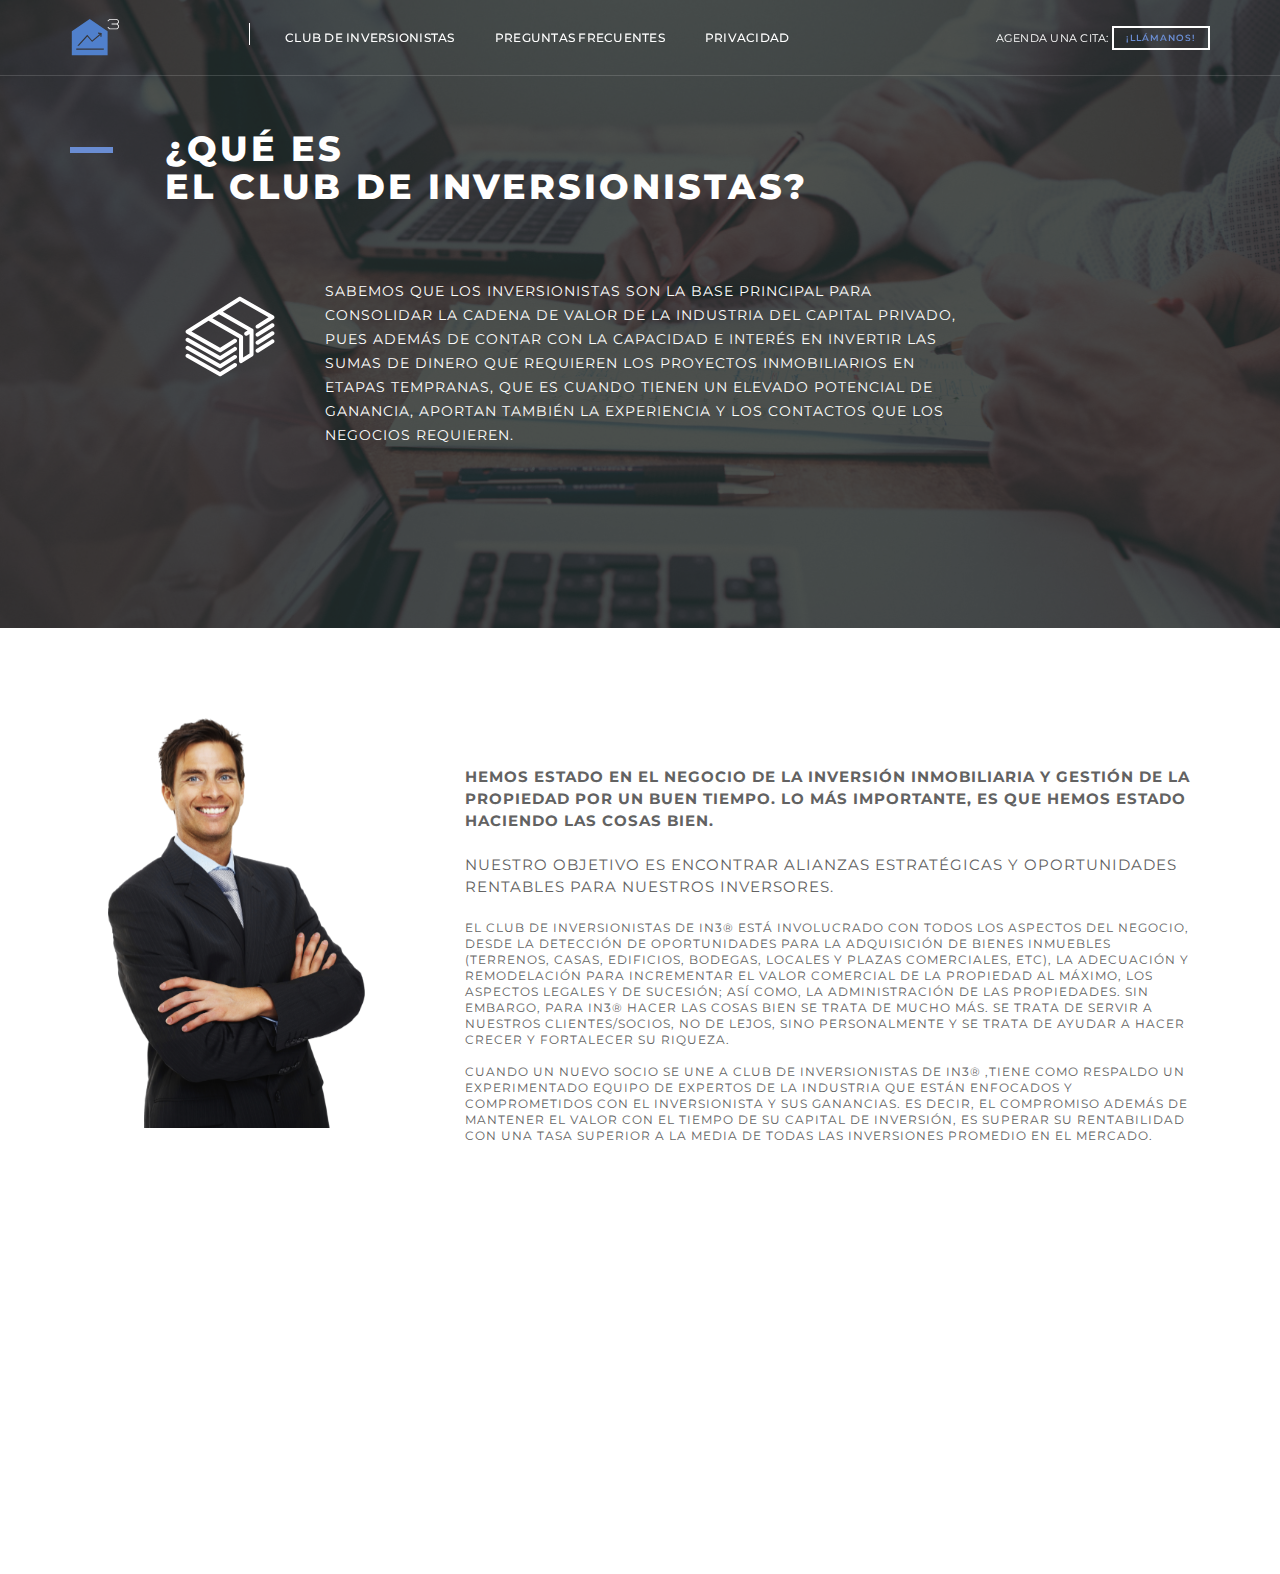
==== commit 5affcb84: "diseño v2" ====
--- a/club/index.html
+++ b/club/index.html
@@ -37,7 +37,7 @@
     </head>
     <body  style="background-image:url('../images/restaurant-img7.jpg');">
         <!-- navigation -->
-        <nav class="navbar no-margin-bottom alt-font">
+           <nav class="navbar no-margin-bottom alt-font">
             <div class="container navigation-menu">
                 <div class="row">
                     <!-- Brand and toggle get grouped for better mobile display -->
@@ -48,28 +48,28 @@
                             <span class="icon-bar"></span>
                             <span class="icon-bar"></span>
                         </button>
-                        <a class="navbar-brand pix inner-link" href="#home"><img src="../images/icono.svg" width="33%" alt=""/></a>
+                        <a class="navbar-brand pix inner-link" href="../index.html"><img src="../images/icono.svg" width="33%" alt=""/></a>
                     </div>
                     <div class="col-lg-6 col-md-6 col-sm-9 collapse navbar-collapse" id="bs-example-navbar-collapse-1">
                         <ul class="nav navbar-nav">
                             
-                            <li><a href="#menu" class="inner-link">El Club</a></li>
-                            <li><a href="preguntas.html" class="inner-link">Preguntas frecuentes</a></li>
-                            <li><a href="#chef" class="inner-link">Privacidad</a></li>
+                            <li><a href="#" class="inner-link">Club de Inversionistas</a></li>
+                            <li><a href="../preguntas.html" class="inner-link">Preguntas frecuentes</a></li>
+                            <li><a href="../privacidad.html" class="inner-link">Privacidad</a></li>
                            
                             
                         </ul>
                     </div>
                     <div class="col-lg-4 col-md-2 pull-right header-right text-right sm-display-none">
                         <span class="text-uppercase white-text text-small md-display-none">Agenda una cita:</span>
-                        <a class="btn-small-white btn btn-very-small no-margin inner-link callme" href="#contact">¡Llámanos!</a>
+                        <a class="btn-small-white btn btn-very-small no-margin inner-link callme" href="tel:+52 (222) 888 7651">¡Llámanos!</a>
                     </div>
                 </div>
             </div>
         </nav>
         <!-- end navigation -->
         <!-- fix background image -->
-         <section class="wow fadeIn fix-background fix-background-webkit" style="background-image:url('http://placehold.it/1920x1050');">
+         <section class="wow fadeIn fix-background fix-background-webkit" style="background-image:url('business.jpeg');">
             <div class="opacity-full bg-dark-gray"></div>
             <div class="container position-relative">
                 <div class="row">
@@ -81,49 +81,18 @@
                             <div class="col-md-11 col-xs-12 no-padding">
                                 <div class="clearfix margin-seven no-margin-top no-margin-lr"><span class="title-extra-large white-text font-weight-800 letter-spacing-3 alt-font text-uppercase xs-title-medium">¿Qué es <br>el club de inversionistas?</span></div>
                                 <!-- why choose item -->
-                                <div class="col-md-5 col-sm-6 col-xs-12 no-padding margin-five no-margin-lr white-text xs-margin-twenty-seven xs-no-margin-lr xs-no-margin-bottom xs-clear-both">
+                                <div class="col-md-10 col-sm-12 col-xs-12 no-padding margin-five no-margin-lr white-text xs-margin-twenty-seven xs-no-margin-lr xs-no-margin-bottom xs-clear-both">
                                     <div class="col-md-2 col-sm-2 col-xs-3 no-padding-left margin-two no-margin-lr">
-                                        <img src="images/spa-img22.png" alt=""/>
+                                        <img src="../images/money.svg" alt=""/>
                                     </div>
                                     <div class="col-md-9 col-sm-9 col-xs-9 no-padding-right">
-                                        <span class="text-medium alt-font text-uppercase margin-five no-margin-top no-margin-lr display-block letter-spacing-1">Organic Treatment</span>
-                                        <p class="light-gray-text">Lorem Ipsum is simply dummy text of the printing and typesetting industry. Lorem Ipsum has been.</p>
+                                        <span class="text-medium alt-font text-uppercase margin-five no-margin-top no-margin-lr display-block letter-spacing-1">Sabemos que los inversionistas son la base principal para consolidar la cadena de valor de la industria del capital privado, pues además de contar con la capacidad e interés en invertir las sumas de dinero que requieren los proyectos inmobiliarios en etapas tempranas, que es cuando tienen un elevado potencial de ganancia, aportan también la experiencia y los contactos que los negocios requieren.</span>
+                                        <p class="light-gray-text"></p>
                                     </div>
                                 </div>
                                 <!-- end why choose item -->
                                 <!-- why choose item -->
-                                <div class="col-md-5 col-sm-6 col-xs-12 no-padding margin-five no-margin-lr white-text xs-margin-nineteen xs-no-margin-lr xs-no-margin-bottom xs-clear-both">
-                                    <div class="col-md-2 col-sm-2 col-xs-3 no-padding-left margin-two no-margin-lr">
-                                        <img src="images/spa-img23.png" alt=""/>
-                                    </div>
-                                    <div class="col-md-9 col-sm-9 col-xs-9 no-padding-right">
-                                        <span class="text-medium alt-font text-uppercase margin-five no-margin-top no-margin-lr display-block letter-spacing-1">Customized Products</span>
-                                        <p class="light-gray-text">Lorem Ipsum is simply dummy text of the printing and typesetting industry. Lorem Ipsum has been.</p>
-                                    </div>
-                                </div>
-                                <!-- end why choose item -->
-                                <!-- why choose item -->
-                                <div class="col-md-5 col-sm-6 col-xs-12 no-padding white-text xs-margin-nineteen xs-no-margin-lr xs-no-margin-bottom xs-clear-both">
-                                    <div class="col-md-2 col-sm-2 col-xs-3 no-padding-left margin-two no-margin-lr">
-                                        <img src="images/spa-img24.png" alt=""/>
-                                    </div>
-                                    <div class="col-md-9 col-sm-9 col-xs-9 no-padding-right">
-                                        <span class="text-medium alt-font text-uppercase margin-five no-margin-top no-margin-lr display-block letter-spacing-1">Expert Therapists</span>
-                                        <p class="light-gray-text">Lorem Ipsum is simply dummy text of the printing and typesetting industry. Lorem Ipsum has been.</p>
-                                    </div>
-                                </div>
-
-                                <!-- end why choose item -->
-
-                                <div class="col-md-5 col-sm-6 col-xs-12 no-padding white-text xs-clear-both xs-margin-nineteen xs-no-margin-lr xs-no-margin-bottom">
-                                    <div class="col-md-2 col-sm-2 col-xs-3 no-padding-left margin-two no-margin-lr">
-                                        <img src="images/spa-img25.png" alt=""/>
-                                    </div>
-                                    <div class="col-md-9 col-sm-9 col-xs-9 no-padding-right">
-                                        <span class="text-medium alt-font text-uppercase margin-five no-margin-top no-margin-lr display-block letter-spacing-1">Friendly Environment</span>
-                                        <p class="light-gray-text">Lorem Ipsum is simply dummy text of the printing and typesetting industry. Lorem Ipsum has been.</p>
-                                    </div>
-                                </div>
+                               
                                 <!-- end why choose item -->
                             </div>
                         </div>
@@ -133,21 +102,17 @@
         </section>
 
 <section id="about" >
-            <div class="container sm-text-center">
+            <div class="container sm-text-center" style="margin-top:-100px">
                 <!-- section title -->
               
                 <!-- section title -->
                 <!-- section text / image -->
                 <div class="row margin-eight no-margin-lr">
                     <div class="col-md-4 col-sm-12"><img src="../images/dude.png" alt="" width="400px" /></div>
-                    <div class="col-md-8 col-sm-12 margin-nineteen no-margin-lr sm-no-margin-bottom">
-                        
-                        <span class=" upp title-extra-large text-uppercase alt-font font-weight-600 display-block xs-title-medium">
-                           La decisión correcta comienza <br>en el sitio correcto. <br>Toma la decisión. Ahora. 
-
-                        </span>
-                        <div class="separator-line-thick bg-deep-yellow no-margin-lr sm-margin-lr-auto sm-margin-seven"></div>
-                        <span class="text-large text-uppercase display-block letter-spacing-1 margin-four no-margin-lr alt-font"><strong>Emiliano Villegas,</strong> Asesor Comercial.</span>
+                    <div class="col-md-8 col-sm-12 margin-nine no-margin-lr sm-no-margin-bottom">
+                        
+                    
+                        <span class="text-large text-uppercase display-block letter-spacing-1 fit no-margin-lr alt-font"><strong>Hemos estado en el negocio de la inversión inmobiliaria y gestión de la propiedad por un buen tiempo. Lo más importante, es que hemos estado haciendo las cosas bien.</strong> <br><br>Nuestro objetivo es encontrar alianzas estratégicas y oportunidades rentables para nuestros inversores.<br> <br></span> <span class="text-large2 text-uppercase display-block letter-spacing-1  no-margin-lr alt-font"> El Club de Inversionistas de IN3® está involucrado con todos los aspectos del negocio, desde la detección de oportunidades para la adquisición de bienes inmuebles (terrenos, casas, edificios, bodegas, locales y plazas comerciales, etc), la adecuación y remodelación para incrementar el valor comercial de la propiedad al máximo, los aspectos legales y de sucesión; así como, la administración de las propiedades. Sin embargo, para IN3® hacer las cosas bien se trata de mucho más. Se trata de servir a nuestros clientes/socios, no de lejos, sino personalmente y se trata de ayudar a hacer crecer y fortalecer su riqueza. <br><br>Cuando un nuevo socio se une a Club de Inversionistas de IN3® ,tiene como respaldo un experimentado equipo de expertos de la industria que están enfocados y comprometidos con el inversionista y sus ganancias. Es decir, el compromiso además de  mantener el valor con el tiempo de su capital de inversión, es superar su rentabilidad con una tasa superior a la media de todas las inversiones promedio en el mercado.</span>
                         <p class="text-medium margin-fifteen no-margin-lr sm-width-100 sm-margin-seven xs-margin-seven xs-no-margin-lr">
                             
                         </p>
@@ -160,31 +125,35 @@
         </section>
         <!-- end about section -->
 
-        <section class="wow fadeIn padding-twelve no-padding-lr">
+        <section class="wow fadeIn padding-twelve no-padding-lr" >
             <div class="container xs-margin-nineteen xs-no-margin-lr">
                 <div class="row">
                     <!-- counter item -->
                     <div class="col-md-3 col-sm-6 counter-style1 text-center border-right sm-margin-eleven sm-no-margin-lr sm-no-margin-top">
-                        <span class="timer counter-number alt-font font-weight-500" data-to="780" data-speed="7000"></span>
-                        <span class="text-small font-weight-200 letter-spacing-2 text-uppercase margin-one no-margin-lr display-block alt-font">Therapists</span>
+
+                    <a><img src="../images/.svg" width="111px"></a>
+                       
                     </div>
                     <!-- end counter item -->
                     <!-- counter item -->
                     <div class="col-md-3 col-sm-6 counter-style1 text-center border-right sm-margin-eleven sm-no-margin-lr sm-no-margin-top sm-no-border">
-                        <span class="timer counter-number alt-font font-weight-500" data-to="987" data-speed="7000"></span>
-                        <span class="text-small font-weight-200 letter-spacing-2 text-uppercase margin-one no-margin-lr display-block alt-font">Procedures</span>
+
+                    <a><img src="../images/.svg" width="111px"></a>
+                        
                     </div>
                     <!-- end counter item -->
                     <!-- counter item -->
                     <div class="col-md-3 col-sm-6 counter-style1 text-center border-right xs-margin-eleven xs-no-margin-lr xs-no-margin-top">
-                        <span class="timer counter-number alt-font font-weight-500" data-to="350" data-speed="7000"></span>
-                        <span class="text-small font-weight-200 letter-spacing-2 text-uppercase margin-one no-margin-lr display-block alt-font">Treatments</span>
+
+                    <a><img src="../images/.svg" width="111px"></a>
+                        
                     </div>
                     <!-- end counter item -->
                     <!-- counter item -->
                     <div class="col-md-3 col-sm-6 counter-style1 text-center">
-                        <span class="timer counter-number alt-font font-weight-500" data-to="166" data-speed="7000"></span>
-                        <span class="text-small font-weight-200 letter-spacing-2 text-uppercase margin-one no-margin-lr display-block alt-font">Clients</span>
+
+                    <a><img src="../images/.svg" width="111px"></a>
+                        
                     </div>
                     <!-- end counter item -->
                 </div>
@@ -262,5 +231,23 @@
         <script type="text/javascript" src="../js/jquery.fitvids.js"></script>
         <!-- setting -->
         <script type="text/javascript" src="../js/main.js"></script>
+
+
+        <!--Start of Tawk.to Script-->
+<script type="text/javascript">
+var Tawk_API=Tawk_API||{}, Tawk_LoadStart=new Date();
+(function(){
+var s1=document.createElement("script"),s0=document.getElementsByTagName("script")[0];
+s1.async=true;
+s1.src='https://embed.tawk.to/58d3fa8cf7bbaa72709c2127/default';
+s1.charset='UTF-8';
+s1.setAttribute('crossorigin','*');
+s0.parentNode.insertBefore(s1,s0);
+})();
+</script>
+<!--End of Tawk.to Script-->
+
+
+
     </body>
 </html>--- a/css/style.css
+++ b/css/style.css
@@ -116,7 +116,9 @@
 h1.big span { font-weight:300;}
 h1.page-title { margin:95px auto 0; width: 100%; }
 
-
+.fit{
+    margin-top: 0px !important;
+}
 
 #breakfast{
     background-image: url(../images/p1.jpg) !important;
@@ -162,6 +164,9 @@
 .text-small { font-size:11px !important; line-height:20px!important; display: inline-block !important}
 .text-medium{ font-size:14px !important; line-height:24px !important;}
 .text-large { font-size: 15px !important; line-height: 22px !important; }
+.text-large2 { font-size: 12px !important; line-height: 16px !important; }
+
+
 .text-extra-large { font-size: 18px !important; line-height: 27px !important;  }
 .title-small{ font-size:20px !important; line-height:30px !important;}
 .title-medium{ font-size:24px !important; line-height:28px !important;}
@@ -353,7 +358,7 @@
 .bg-deep-red { background:#dc3535 !important}
 .bg-deep-pink { background:#e53878 !important}
 .bg-light-pink { background:#dc378e !important}
-.bg-fast-pink { background:#ff1a56 !important}
+.bg-fast-pink { background:#6A8DD3 !important}
 .bg-fast-pink-dark { background:#ef106e !important}
 .bg-magenta { background:#d94378 !important }
 .bg-light-yellow {background:#f8f7f5 !important}
@@ -652,7 +657,7 @@
 .highlight-button i { color: #000}
 .highlight-button:hover i {color:#fff}
 
-.highlight-button-dark { border:2px solid #000; display: inline-block; padding: 8px 20px 9px; font-size: 12px; color:#fff; background-color: #5080CC;  }
+.highlight-button-dark { border:0px solid #000; display: inline-block; padding: 8px 20px 9px; font-size: 12px; color:#fff; background-color: #5080CC;  }
 .highlight-button-dark:hover, .highlight-button-dark:focus { background-color: #fff; border: 2px solid #000; color:#000}
 .highlight-button-dark i { color: #fff}
 .highlight-button-dark:hover i {color:#000}
@@ -810,7 +815,7 @@
 nav.shrink .container {height: 60px;}
 .header-right { margin: 13px 0 0; }
 .navbar-nav a { font-size: 12px; text-transform: uppercase; color: #fff !important; padding:0 !important; font-weight: 500}
-.navbar-nav a:hover { color: #000 !important; background: transparent !important}
+.navbar-nav a:hover { color: #5080cc !important; background: transparent !important}
 .navbar-nav a:focus {color: #fff !important; background: transparent !important}
 .nav li {margin: 15px 20px}
 .sticky-wrapper {position: absolute; top: 0; width: 100%}
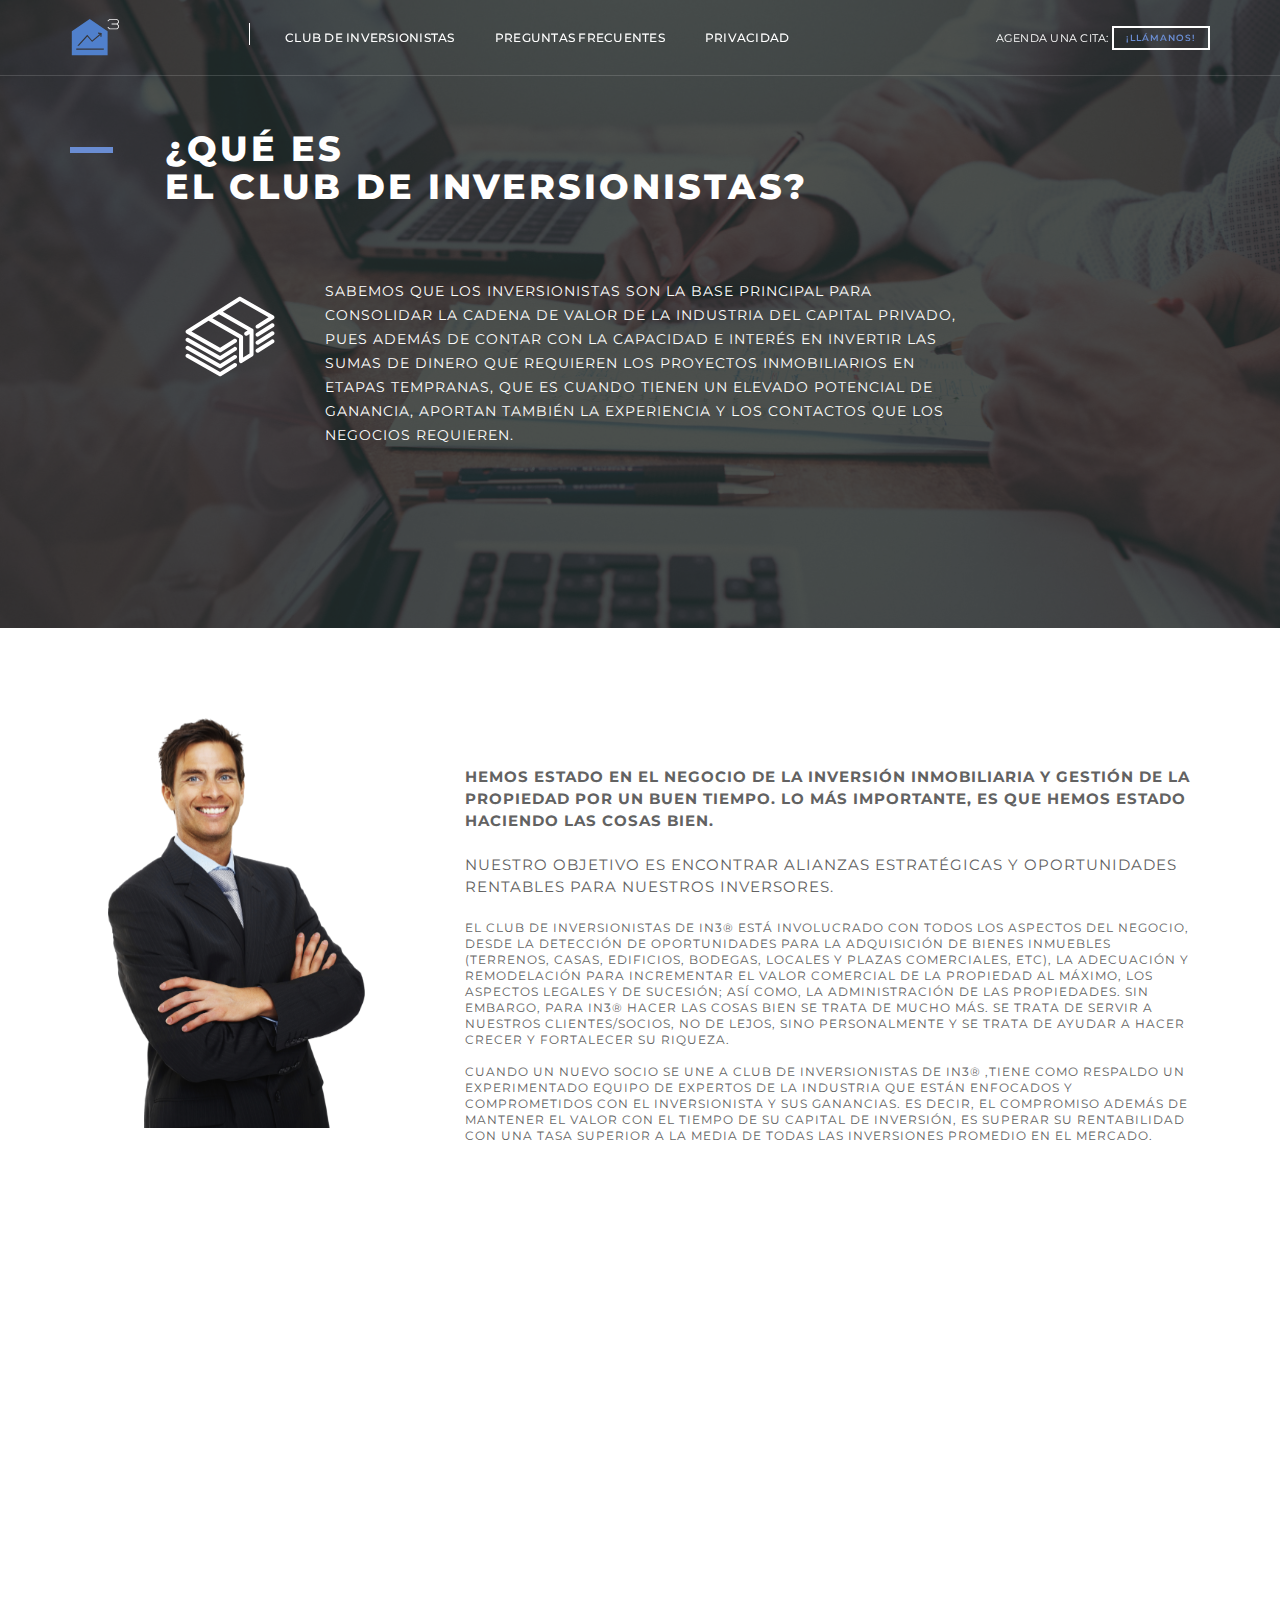
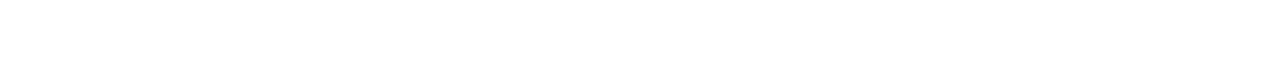
==== commit a49bffcc: "responsive" ====
--- a/club/index.html
+++ b/club/index.html
@@ -131,28 +131,28 @@
                     <!-- counter item -->
                     <div class="col-md-3 col-sm-6 counter-style1 text-center border-right sm-margin-eleven sm-no-margin-lr sm-no-margin-top">
 
-                    <a><img src="../images/.svg" width="111px"></a>
+                    <a><img src="../images/give.svg" width="111px"></a>
                        
                     </div>
                     <!-- end counter item -->
                     <!-- counter item -->
                     <div class="col-md-3 col-sm-6 counter-style1 text-center border-right sm-margin-eleven sm-no-margin-lr sm-no-margin-top sm-no-border">
 
-                    <a><img src="../images/.svg" width="111px"></a>
+                    <a><img src="../images/home.svg" width="111px"></a>
                         
                     </div>
                     <!-- end counter item -->
                     <!-- counter item -->
                     <div class="col-md-3 col-sm-6 counter-style1 text-center border-right xs-margin-eleven xs-no-margin-lr xs-no-margin-top">
 
-                    <a><img src="../images/.svg" width="111px"></a>
+                    <a><img src="../images/mon.svg" width="111px"></a>
                         
                     </div>
                     <!-- end counter item -->
                     <!-- counter item -->
                     <div class="col-md-3 col-sm-6 counter-style1 text-center">
 
-                    <a><img src="../images/.svg" width="111px"></a>
+                    <a><img src="../images/bus.svg" width="111px"></a>
                         
                     </div>
                     <!-- end counter item -->
--- a/css/responsive.css
+++ b/css/responsive.css
@@ -1117,6 +1117,15 @@
 }
 
 @media (max-width: 480px) {
+
+
+
+
+    #about{
+    margin-bottom: 0px !important;
+}
+
+
     /* blog */
     .blog-post-style1 article:hover .post-details {padding-left: 12px;}
     .blog-post-style2 .post-details span a { font-size: 11px;}
@@ -1194,6 +1203,12 @@
     /* pull navigation */
     .menu-wrap {width: 100%; left: 350px}
     .menu-button {right: 0; margin: 30px;}
+
+    #about{
+    margin-bottom: -0px !important;
+}
+
+
     
     /* wedding */
     .attending-main { height: 460px;}
@@ -1203,5 +1218,9 @@
      .coming-soon-bg, .coming-soon-bg .slider-text-middle-main {min-height: 550px !important}
      .min-height-image .full-screen { min-height: 510px !important;}
      .display-none-minwidth {display: none !important}
+
+     #about{
+    margin-bottom: 0px !important;
+}
  }
  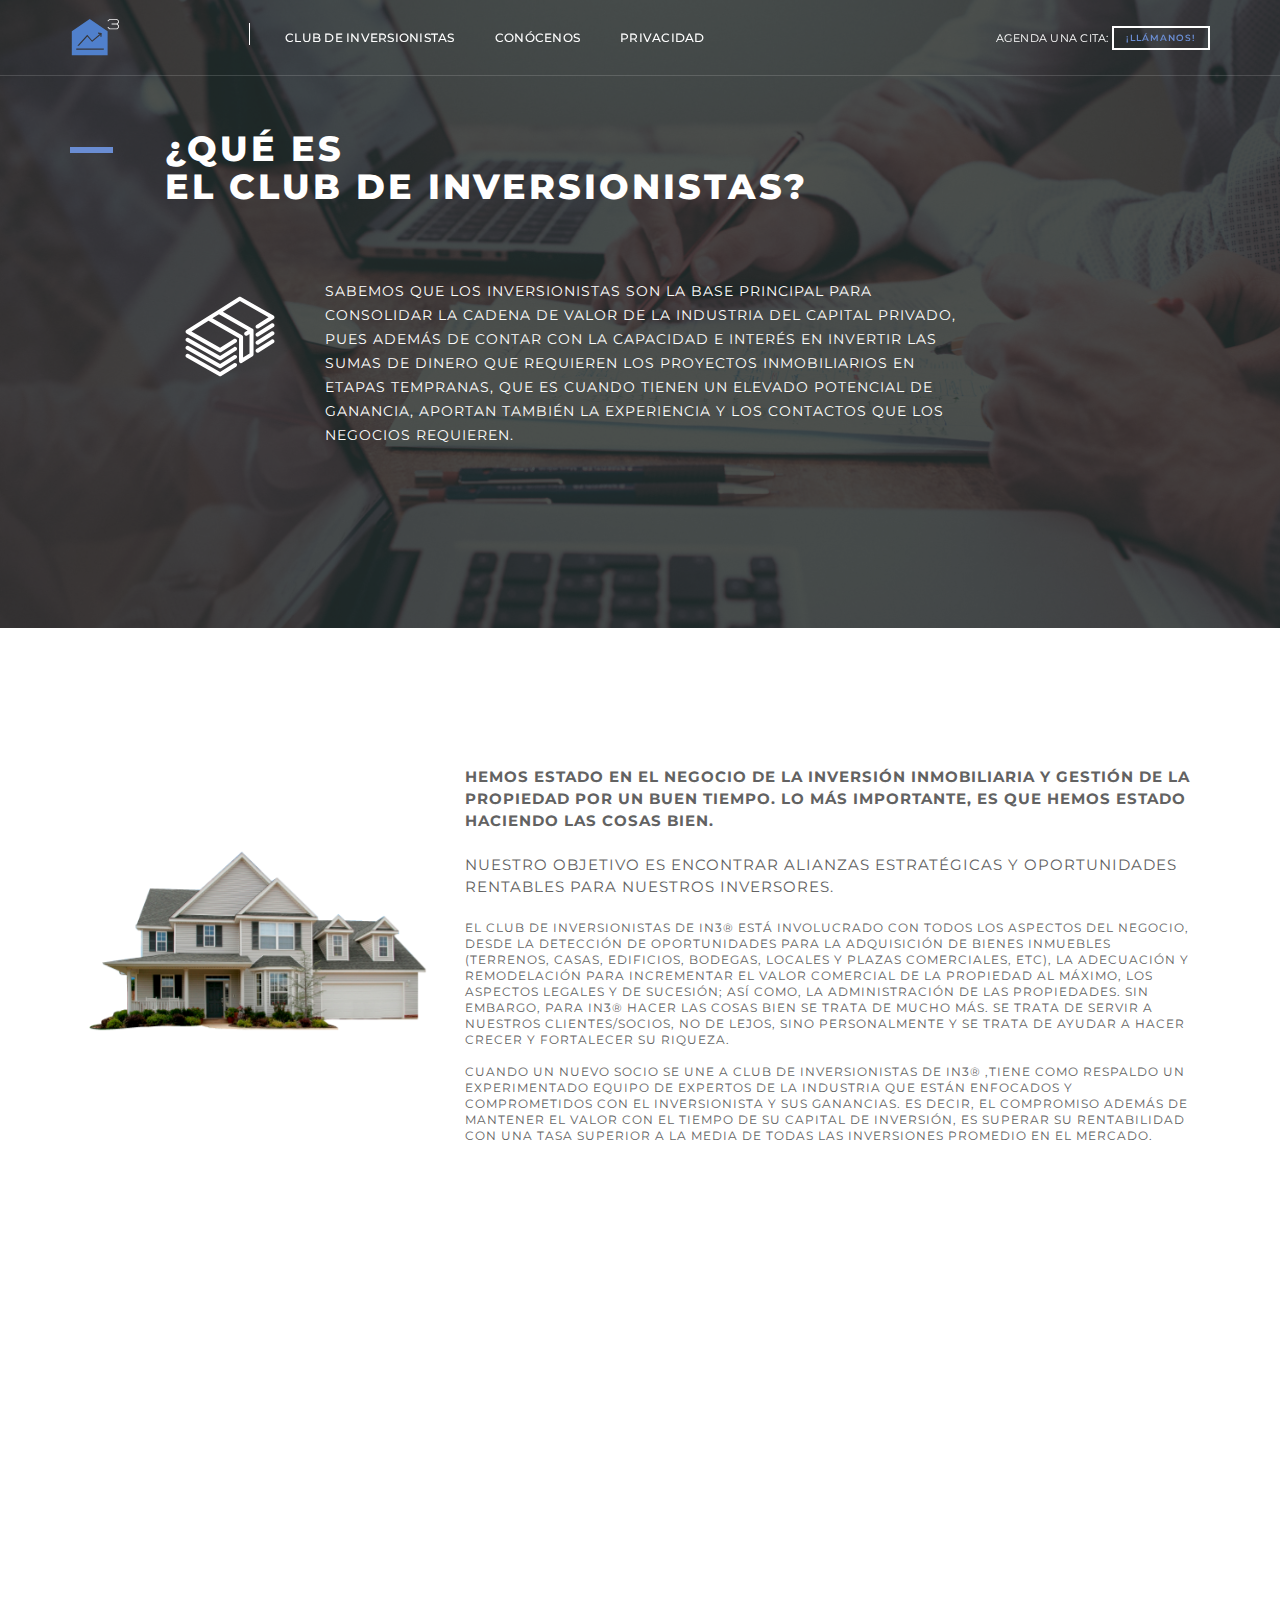
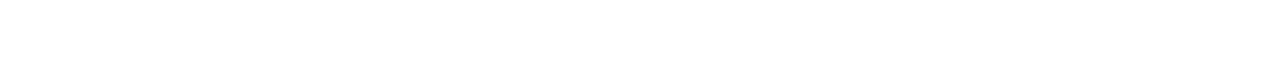
==== commit fda45fcf: "cambios whatsapp" ====
--- a/club/index.html
+++ b/club/index.html
@@ -54,7 +54,7 @@
                         <ul class="nav navbar-nav">
                             
                             <li><a href="#" class="inner-link">Club de Inversionistas</a></li>
-                            <li><a href="../preguntas.html" class="inner-link">Preguntas frecuentes</a></li>
+                            <li><a href="../preguntas.html" class="inner-link">Conócenos</a></li>
                             <li><a href="../privacidad.html" class="inner-link">Privacidad</a></li>
                            
                             
